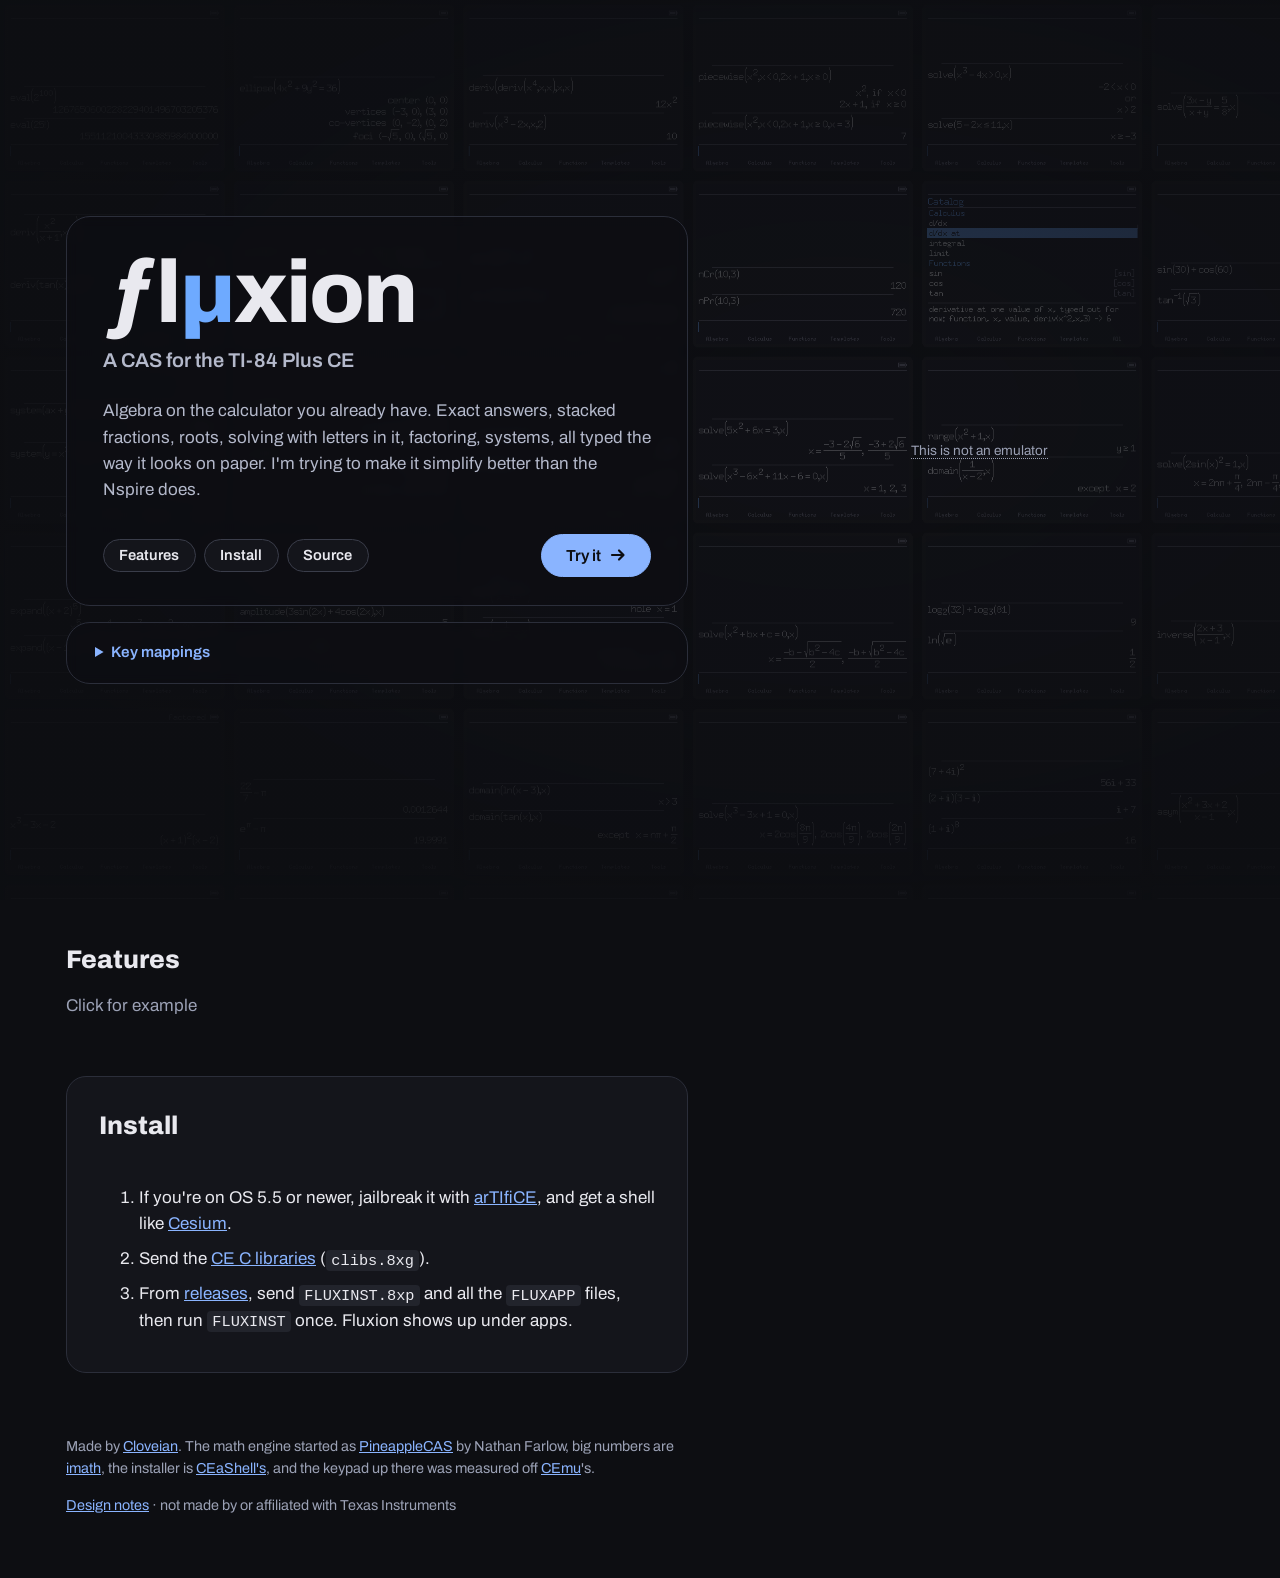
==== web/index.html @ c7abb69d "the showcase page, calc and all" ====
<!doctype html>
<html lang="en">
<head>
    <meta charset="utf-8">
    <meta name="viewport" content="width=device-width, initial-scale=1">
    <title>Fluxion</title>
    <meta name="description" content="A CAS for the TI-84 Plus CE. Exact answers, stacked fractions, solve with letters, right on the calculator you already have.">
    <link rel="icon" type="image/svg+xml" href="icon.svg">
    <!-- what a shared link shows. preview.png is this page at 1200x630, ~14 s in so the demo's
         answered a few, with #keys and the "not an emulator" note hidden -->
    <meta property="og:type" content="website">
    <meta property="og:title" content="Fluxion">
    <meta property="og:description" content="A CAS for the TI-84 Plus CE. Exact answers, stacked fractions, solve with letters, right on the calculator you already have. Try it in your browser.">
    <meta property="og:url" content="https://cloveian.github.io/fluxion/">
    <meta property="og:image" content="https://cloveian.github.io/fluxion/preview.png">
    <meta property="og:image:width" content="1200">
    <meta property="og:image:height" content="630">
    <meta name="twitter:card" content="summary_large_image">
    <link rel="preconnect" href="https://fonts.googleapis.com">
    <link rel="preconnect" href="https://fonts.gstatic.com" crossorigin>
    <link rel="stylesheet" href="https://fonts.googleapis.com/css2?family=Archivo:wght@400;600;800&family=Archivo+Narrow:wght@700&display=swap">
    <link rel="stylesheet" href="style.css">
    <script type="module" src="page.js"></script>
</head>
<body>
    <!-- real screens, tools/wall.py puts them all in wall/wall-1x.png (and the 2x one) -->
    <div class="wall" aria-hidden="true"><div class="wall-inner"></div></div>

    <!-- three blocks so the calc can sit in its own column and stay put while the rest scrolls,
         and still land between the pitch and the rest on a phone -->
    <main class="layout">
        <div class="pitch">
            <div class="panel intro">
                <h1 aria-label="Fluxion"><span aria-hidden="true"><span class="f">ƒ</span>l<span class="mu">µ</span>xion</span></h1>
                <p class="tagline">A CAS for the TI-84 Plus CE</p>
                <p>Algebra on the calculator you already have. Exact answers, stacked fractions, roots, solving with letters in it, factoring, systems, all typed the way it looks on paper. I'm trying to make it simplify better than the Nspire does.</p>
                <div class="buttons">
                    <a class="button quiet" href="#features">Features</a>
                    <a class="button quiet" href="#install">Install</a>
                    <a class="button quiet" href="https://github.com/Cloveian/fluxion">Source</a>
                    <button id="try" class="primary">Try it</button>
                </div>
            </div>
            <!-- the keyboard map is keys_pc.c's. closed until someone opens it -->
            <details id="keys" class="panel keys">
                <summary>Key mappings</summary>
                <div class="key-tables">
                    <div>
                        <h4>Keyboard</h4>
                        <dl>
                            <dt><kbd>Shift</kbd></dt><dd><kbd class="calc alpha">alpha</kbd></dd>
                            <dt><kbd>Alt</kbd></dt><dd><kbd class="calc second">2nd</kbd></dd>
                            <dt><kbd>Ctrl</kbd></dt><dd><kbd class="calc">on</kbd></dd>
                            <dt><kbd>=</kbd></dt><dd><kbd class="calc second">2nd</kbd><span class="sep">+</span><kbd class="calc">math</kbd></dd>
                            <dt><kbd>Backspace</kbd></dt><dd><kbd class="calc">clear</kbd></dd>
                            <dt><kbd>Delete</kbd></dt><dd><kbd class="calc">del</kbd></dd>
                            <dt><kbd>Esc</kbd></dt><dd><kbd class="calc second">2nd</kbd><span class="sep">+</span><kbd class="calc">mode</kbd></dd>
                            <dt><kbd>F1</kbd>-<kbd>F5</kbd></dt><dd><kbd class="calc light">y=</kbd><span class="sep">...</span><kbd class="calc light">graph</kbd></dd>
                            <dt><kbd>Shift</kbd> + <kbd>arrows</kbd></dt><dd><kbd class="calc alpha">alpha</kbd><span class="sep">+</span><kbd class="calc light">←</kbd> <kbd class="calc light">→</kbd></dd>
                            <dt><kbd>Alt</kbd> + <kbd class="any">key</kbd></dt><dd><kbd class="calc second">2nd</kbd><span class="sep">+</span><kbd class="calc any">key</kbd></dd>
                            <dt><kbd>Ctrl</kbd> + <kbd class="any">key</kbd></dt><dd><kbd class="calc">on</kbd><span class="sep">+</span><kbd class="calc any">key</kbd></dd>
                        </dl>
                    </div>
                    <div>
                        <h4>Calculator</h4>
                        <dl>
                            <dt>Fraction</dt><dd><kbd class="calc alpha">alpha</kbd><span class="sep">+</span><kbd class="calc">X,T,θ,n</kbd></dd>
                            <dt>=</dt><dd><kbd class="calc second">2nd</kbd><span class="sep">+</span><kbd class="calc">math</kbd></dd>
                            <dt>&lt; &gt; ≤ ≥</dt><dd><kbd class="calc">math</kbd></dd>
                            <dt>Answer forms</dt><dd><kbd class="calc second">2nd</kbd><span class="sep">+</span><kbd class="calc light">enter</kbd></dd>
                            <dt>Decimal, once</dt><dd><kbd class="calc alpha">alpha</kbd><span class="sep">+</span><kbd class="calc light">enter</kbd></dd>
                            <dt>Reuse an answer</dt><dd><kbd class="calc light">↑</kbd><span class="sep"></span><kbd class="calc light">enter</kbd></dd>
                            <dt>Select</dt><dd><kbd class="calc alpha">alpha</kbd><span class="sep">+</span><kbd class="calc light">←</kbd> <kbd class="calc light">→</kbd></dd>
                            <dt>Cut, copy, paste</dt><dd><kbd class="calc">on</kbd><span class="sep">+</span><kbd class="calc light">1</kbd> <kbd class="calc light">2</kbd> <kbd class="calc light">3</kbd></dd>
                            <dt>Undo</dt><dd><kbd class="calc">on</kbd><span class="sep">+</span><kbd class="calc">sto→</kbd></dd>
                            <dt>Clear the screen</dt><dd><kbd class="calc">on</kbd><span class="sep">+</span><kbd class="calc">clear</kbd></dd>
                            <dt>Stop a slow one</dt><dd><kbd class="calc">on</kbd><span class="sep">+</span><kbd class="calc">mode</kbd></dd>
                        </dl>
                    </div>
                </div>
            </details>
        </div>

        <div class="device">
            <div id="calc"></div>
            <p class="note"><span class="tip" tabindex="0" data-tip="It's Fluxion's own C code, the same code that runs on the calculator, compiled for your browser. There's no TI OS or ROM anywhere. On the real calculator it's slower, but still very useable.">This is not an emulator</span></p>
        </div>

        <div class="rest">
            <section id="features" class="features">
                <h2>Features</h2>
                <p class="hint">Click for example</p>
                <!-- filled from docs/features.md and feature-demos.txt by page.js -->
                <div id="cards" class="cards"></div>
                <p id="not-yet" class="not-yet"></p>
            </section>

            <section id="install" class="install">
                <h2>Install</h2>
                <dl id="facts" class="facts"></dl>
                <ol>
                    <li>If you're on OS 5.5 or newer, jailbreak it with <a href="https://yvantt.github.io/arTIfiCE/">arTIfiCE</a>, and get a shell like <a href="https://github.com/mateoconlechuga/cesium">Cesium</a>.</li>
                    <li>Send the <a href="https://github.com/CE-Programming/libraries/releases">CE C libraries</a> (<code>clibs.8xg</code>).</li>
                    <li>From <a href="https://github.com/Cloveian/fluxion/releases">releases</a>, send <code>FLUXINST.8xp</code> and all the <code>FLUXAPP</code> files, then run <code>FLUXINST</code> once. Fluxion shows up under apps.</li>
                </ol>
            </section>

            <footer>
                <p>Made by <a href="https://github.com/Cloveian">Cloveian</a>. The math engine started as <a href="https://github.com/nathanfarlow/PineappleCAS">PineappleCAS</a> by Nathan Farlow, big numbers are <a href="https://github.com/creachadair/imath">imath</a>, the installer is <a href="https://github.com/RoccoLoxPrograms/CEaShell-Installer">CEaShell's</a>, and the keypad up there was measured off <a href="https://github.com/CE-Programming/CEmu">CEmu</a>'s.</p>
                <p><a href="docs/">Design notes</a> · not made by or affiliated with Texas Instruments</p>
            </footer>
        </div>
    </main>
</body>
</html>
---- web/style.css ----
:root {
    --bg: #0d0e12;
    --panel: rgb(22 23 29 / .88);
    --line: #2b2e3a;
    --ink: #e9e9ef;
    --muted: #9ba1b5;
    --accent: #8ab4ff; /* same as a lit key */
}

* { box-sizing: border-box; }
html { scroll-behavior: smooth; }
body {
    margin: 0;
    background: var(--bg);
    color: var(--ink);
    font: 400 17px/1.55 Archivo, system-ui, sans-serif;
}
a { color: var(--accent); }

/* the wall of screens behind everything, one image from tools/wall.py that tiles without a
   seam. 1x or 2x by the screen's density, and shown bigger on bigger screens so a wide
   monitor doesn't see the same screens over and over. sliding up by exactly one image
   height lands back where it started */
.wall { position: fixed; inset: 0; overflow: hidden; z-index: -1; }
.wall::after {
    content: "";
    position: absolute;
    inset: 0;
    background: radial-gradient(ellipse at 65% 45%, rgb(13 14 18 / .5), rgb(13 14 18 / .93) 75%);
}
.wall-inner {
    --w: 1835px;
    --h: 1408px;
    height: calc(100% + var(--h));
    background: url(wall/wall-1x.png) 0 0 / var(--w) var(--h);
    background-image: image-set(url(wall/wall-1x.png) 1x, url(wall/wall-2x.png) 2x);
    opacity: .6;
    animation: drift 225s linear infinite;
}
@keyframes drift { to { transform: translateY(calc(-1 * var(--h))); } }
@media (min-width: 1800px) { .wall-inner { --w: 2293px; --h: 1760px; } }
@media (min-width: 2400px) { .wall-inner { --w: 2752px; --h: 2112px; } }
@media (prefers-reduced-motion: reduce) { .wall-inner { animation: none; } }

main { max-width: 1180px; margin: 0 auto; padding: 0 16px; }

/* the calc gets its own column for the whole page and stays put, so clicking a feature way
   down still shows it. the pitch is a full screen on its own like the old top was */
.layout {
    display: grid;
    grid-template-columns: 1fr minmax(300px, 470px);
    grid-template-areas: "pitch device" "rest device";
    column-gap: 56px;
}
.pitch { grid-area: pitch; min-height: 100vh; display: flex; flex-direction: column; justify-content: center; }
.device {
    grid-area: device;
    position: sticky;
    top: 0;
    height: 100vh;
    display: flex;
    flex-direction: column;
    justify-content: center;
}
.rest { grid-area: rest; }
h1 { margin: 0; font-size: clamp(3rem, 7vw, 5.5rem); font-weight: 800; line-height: 1; letter-spacing: -.02em; }
h2 { font-weight: 800; }
/* the title's the icon's ƒµ worked into the name. still "Fluxion" for screen readers and search */
h1 .mu { color: #6eaaff; }
.tagline { margin: .5rem 0 1.4rem; color: var(--accent); font-size: 1.25rem; font-weight: 600; }
/* a panel behind the pitch, the wall right behind it made the paragraph hard work to read */
.panel {
    padding: 32px 36px 24px;
    border: 1px solid var(--line);
    border-radius: 24px;
    background: rgb(13 14 18 / .78);
    backdrop-filter: blur(6px);
}
.intro > p { max-width: 34em; color: #b4b9cb; }

/* the three links on the left, try it on its own on the right pointing at the calc */
.buttons { display: flex; flex-wrap: wrap; align-items: center; gap: 8px; margin: 30px 0 4px; }
.button.quiet { padding: .5em 1.05em; font-size: .92rem; }
/* by the panel's width, not the window's: in between sizes the row didn't fit and try it
   wrapped onto its own line pushed right. too narrow for one row -> try it full width under them */
.intro { container-type: inline-size; }
@container (max-width: 470px) {
    #try { width: 100%; justify-content: center; margin: 4px 0 0; }
    .button.quiet { flex: 1; padding: .5em .4em; text-align: center; white-space: nowrap; }
}
button, .button {
    padding: .7em 1.4em;
    border: 1px solid #3a3d4a;
    border-radius: 999px;
    background: var(--panel);
    color: var(--ink);
    font: 600 1rem Archivo, sans-serif;
    text-decoration: none;
    cursor: pointer;
}
button:hover, .button:hover { border-color: var(--accent); }
.primary { background: var(--accent); border-color: var(--accent); color: var(--bg); }
.primary:hover { filter: brightness(1.1); }
/* page.js TIPS, only shows when there's text in it */
#try { position: relative; display: inline-flex; align-items: center; gap: .55em; margin-left: auto; padding: .75em 1.5em; }
/* the arrow (play triangle once it's theirs), a mask so it takes the text colour */
#try::after {
    content: "";
    width: 1em;
    height: 1em;
    background: currentColor;
    -webkit-mask: var(--icon) center / contain no-repeat;
    mask: var(--icon) center / contain no-repeat;
    transition: transform .15s;
    --icon: url("data:image/svg+xml,%3Csvg xmlns='http://www.w3.org/2000/svg' viewBox='0 0 16 16'%3E%3Cpath d='M2 8h11M9 3.5 13.5 8 9 12.5' fill='none' stroke='black' stroke-width='2.2' stroke-linecap='round' stroke-linejoin='round'/%3E%3C/svg%3E");
}
#try:hover::after { transform: translateX(3px); }
#try.mine::after {
    --icon: url("data:image/svg+xml,%3Csvg xmlns='http://www.w3.org/2000/svg' viewBox='0 0 16 16'%3E%3Cpath d='M4.5 2.8v10.4L13 8z' fill='black' stroke='black' stroke-width='1.5' stroke-linejoin='round'/%3E%3C/svg%3E");
}
#try.mine:hover::after { transform: none; }
#try[data-tip]:not([data-tip=""])::before {
    content: attr(data-tip);
    position: absolute;
    top: calc(100% + 8px);
    right: 0;
    width: max-content;
    max-width: min(260px, 80vw);
    padding: 6px 10px;
    border: 1px solid var(--line);
    border-radius: 8px;
    background: #1b1d25;
    color: var(--ink);
    font: 400 .85rem/1.4 Archivo, sans-serif;
    text-align: left;
    pointer-events: none;
    opacity: 0;
    transition: opacity .15s;
    z-index: 2;
}
#try:hover::before, #try:focus-visible::before { opacity: 1; }

/* the key help, its own panel under the intro. a <details> so it stays shut till it's opened */
.keys { margin-top: 16px; padding: 18px 28px; color: var(--muted); font-size: .95rem; }
.keys summary { color: var(--accent); font-weight: 600; cursor: pointer; }
.keys[open] { padding-bottom: 12px; }
/* keyboard -> calc keys next to what you want -> calc keys, stacked when the panel's narrow */
.keys { container-type: inline-size; }
/* each table in its own bubble, side by side when they fit, stacked when they don't */
.key-tables { display: grid; grid-template-columns: max-content; justify-content: center; gap: 12px; margin-top: 12px; } /* stacked: as wide as the wider one, centred */
@container (min-width: 540px) { .key-tables { grid-template-columns: auto 1fr; justify-content: stretch; } }
/* a size down in here so the two bubbles fit next to each other in the pitch column */
.key-tables { font-size: .88rem; }
.key-tables kbd { height: 1.45rem; min-width: 1.45rem; padding: 0 5px; }
.key-tables > div { padding: 2px 12px 6px; border: 1px solid var(--line); border-radius: 16px; background: rgb(255 255 255 / .03); }
.keys h4 { margin: 14px 0 0; color: var(--ink); font-size: .9rem; font-weight: 600; }
/* fixed row height so the two tables' rows line up across the panel */
.keys dl { display: grid; grid-template-columns: max-content 1fr; grid-auto-rows: 2.1rem; column-gap: 10px; margin: 6px 0 4px; }
.keys dt, .keys dd { display: flex; align-items: center; gap: 4px; margin: 0; }
.keys dd { margin: 0; color: var(--ink); }
/* the first key in every row the same width (alpha's), so the +'s and the second keys stack
   in straight columns instead of wandering with how long "on" or "alpha" is */
.keys dd > kbd:first-child { min-width: 2.6rem; }
.keys .sep { width: .6rem; text-align: center; }
/* computer keys get chunky keycaps */
kbd {
    display: inline-flex;
    align-items: center;
    justify-content: center;
    box-sizing: border-box;
    height: 1.6rem; /* same outside height for both kinds so a row of them sits level */
    min-width: 1.6rem;
    padding: 0 7px;
    vertical-align: middle;
    border: 1px solid #505565;
    border-bottom-width: 3px;
    border-radius: 6px;
    background: #2a2c35;
    color: var(--ink);
    font: 600 .82em Archivo, sans-serif;
}
/* the calculator's keys, same look as the keypad (calc.js), narrow and flat with the grey edge */
kbd.calc {
    padding: 0 8px;
    border: 1px solid #808080;
    border-radius: 4px;
    background: #1d1d1d;
    color: #eeeeee;
    font: 700 .85em "Archivo Narrow", "Arial Narrow", sans-serif;
}
kbd.calc.light { background: #eeeeee; color: #191919; }
/* a bit darker than the keypad's so the white text reads at this size, plus a little shadow */
kbd.calc.second { background: #6fa3d8; text-shadow: 0 1px 1px rgb(0 0 0 / .45); }
/* "any key", a placeholder rather than a real one */
kbd.any, kbd.calc.any { border-style: dashed; border-bottom-width: 1px; background: transparent; color: var(--muted); font-style: italic; font-weight: 400; }
kbd.calc.alpha { background: #84a816; text-shadow: 0 1px 1px rgb(0 0 0 / .45); }

/* the whole calc fits on screen, it's 162 x 367 and the note wants a bit under it */
#calc {
    width: min(100%, calc((100vh - 90px) * 162 / 367));
    margin: 0 auto;
    filter: drop-shadow(0 30px 60px rgb(0 0 0 / .6));
}
#calc svg { display: block; width: 100%; height: auto; }
.note { margin-top: 14px; color: var(--muted); font-size: .85rem; text-align: center; }
/* the explanation's in a tooltip so the line under the calc stays one short sentence */
.tip { position: relative; border-bottom: 1px dotted var(--muted); cursor: help; outline: none; }
.tip:hover, .tip:focus { color: var(--ink); border-color: var(--accent); }
.tip::after {
    content: attr(data-tip);
    position: absolute;
    bottom: calc(100% + 8px);
    left: 50%;
    width: min(300px, 80vw);
    transform: translateX(-50%);
    padding: 8px 12px;
    border: 1px solid var(--line);
    border-radius: 10px;
    background: #1b1d25;
    color: var(--ink);
    font-size: .85rem;
    line-height: 1.45;
    text-align: left;
    pointer-events: none;
    opacity: 0;
    transition: opacity .15s;
    z-index: 2;
}
.tip:hover::after, .tip:focus::after { opacity: 1; }

.install { margin: 40px 0; padding: 8px 32px 20px; border: 1px solid var(--line); border-radius: 20px; background: var(--panel); }
.install li { margin: .5em 0; }
code { padding: .1em .35em; border-radius: 4px; background: #22242c; font-size: .9em; }

footer { padding: 8px 0 48px; color: var(--muted); font-size: .9rem; }

/* the feature cards, in two columns that each stack on their own (features.js deals them out
   so the top still reads in the doc's order) */
.features { margin: 40px 0; }
.hint { position: relative; margin-top: -8px; color: var(--muted); }
.gotcha {
    position: absolute;
    left: 0;
    bottom: calc(100% + 6px);
    padding: 6px 11px;
    border: 1px solid var(--line);
    border-radius: 8px;
    background: #1b1d25;
    color: var(--ink);
    font-size: .9rem;
    white-space: nowrap;
    pointer-events: none;
    opacity: 0;
    transition: opacity .15s;
}
.gotcha.shown { opacity: 1; }
.cards { display: flex; gap: 16px; align-items: flex-start; }
.column { flex: 1; min-width: 0; display: flex; flex-direction: column; gap: 16px; }
.card {
    margin: 0;
    padding: 14px 18px 10px;
    border: 1px solid var(--line);
    border-radius: 16px;
    background: var(--panel);
}
.card h3 { margin: 0 0 6px; color: var(--accent); font-size: 1rem; font-weight: 600; }
.card ul { margin: 0; padding: 0; list-style: none; }
.card li { display: flex; gap: 8px; align-items: center; margin: 0 -8px; padding: 3px 8px; border-radius: 8px; }
.card li::before { content: "\2713"; color: var(--accent); font-weight: 800; }
/* line-height 1 or the ? sits off centre, the body's 1.55 is taller than the circle */
.why {
    position: relative;
    display: inline-flex;
    align-items: center;
    justify-content: center;
    flex: none;
    width: 1.3em;
    height: 1.3em;
    margin-left: 3px;
    line-height: 1;
    vertical-align: super;
    border: 1px solid var(--muted);
    border-radius: 50%;
    color: var(--muted);
    font-size: .52em;
    font-weight: 600;
    cursor: help;
}
.why:hover, .why:focus { border-color: var(--accent); color: var(--accent); outline: none; }
/* tooltip comes from data-tip so the text lives in feature-demos.txt */
.why::after {
    content: attr(data-tip);
    position: absolute;
    bottom: calc(100% + 6px);
    left: 50%;
    transform: translateX(-50%);
    padding: 4px 9px;
    border: 1px solid var(--line);
    border-radius: 8px;
    background: #1b1d25;
    color: var(--ink);
    font-size: .95rem;
    font-weight: 400;
    width: max-content;
    max-width: 240px;
    line-height: 1.4;
    text-align: left;
    pointer-events: none;
    opacity: 0;
    transition: opacity .15s;
    z-index: 2;
}
.why:hover::after, .why:focus::after { opacity: 1; }
.card li.demo { cursor: pointer; }
.card li.demo::after { content: "\25B6"; margin-left: auto; color: var(--accent); font-size: .7em; opacity: 0; }
.card li.demo:hover, .card li.demo:focus-visible { background: rgb(138 180 255 / .12); outline: none; }
.card li.demo:hover::after, .card li.playing::after { opacity: 1; }
.card li.playing { background: rgb(138 180 255 / .22); }
.not-yet { color: var(--muted); }

.facts { display: grid; grid-template-columns: max-content 1fr; gap: 4px 16px; margin: 8px 0 18px; }
.facts dt { color: var(--muted); }
.facts dd { margin: 0; }

/* phones and narrow windows: one column, calc under the pitch */
@media (max-width: 860px) {
    .layout { grid-template-columns: 1fr; grid-template-areas: "pitch" "device" "rest"; }
    .pitch { min-height: 0; padding: 40px 0 16px; }
    .device { position: static; height: auto; width: 100%; max-width: 440px; margin: 0 auto; }
    .wall-inner { --w: 1376px; --h: 1056px; }
    .install { padding: 4px 18px 14px; }
}
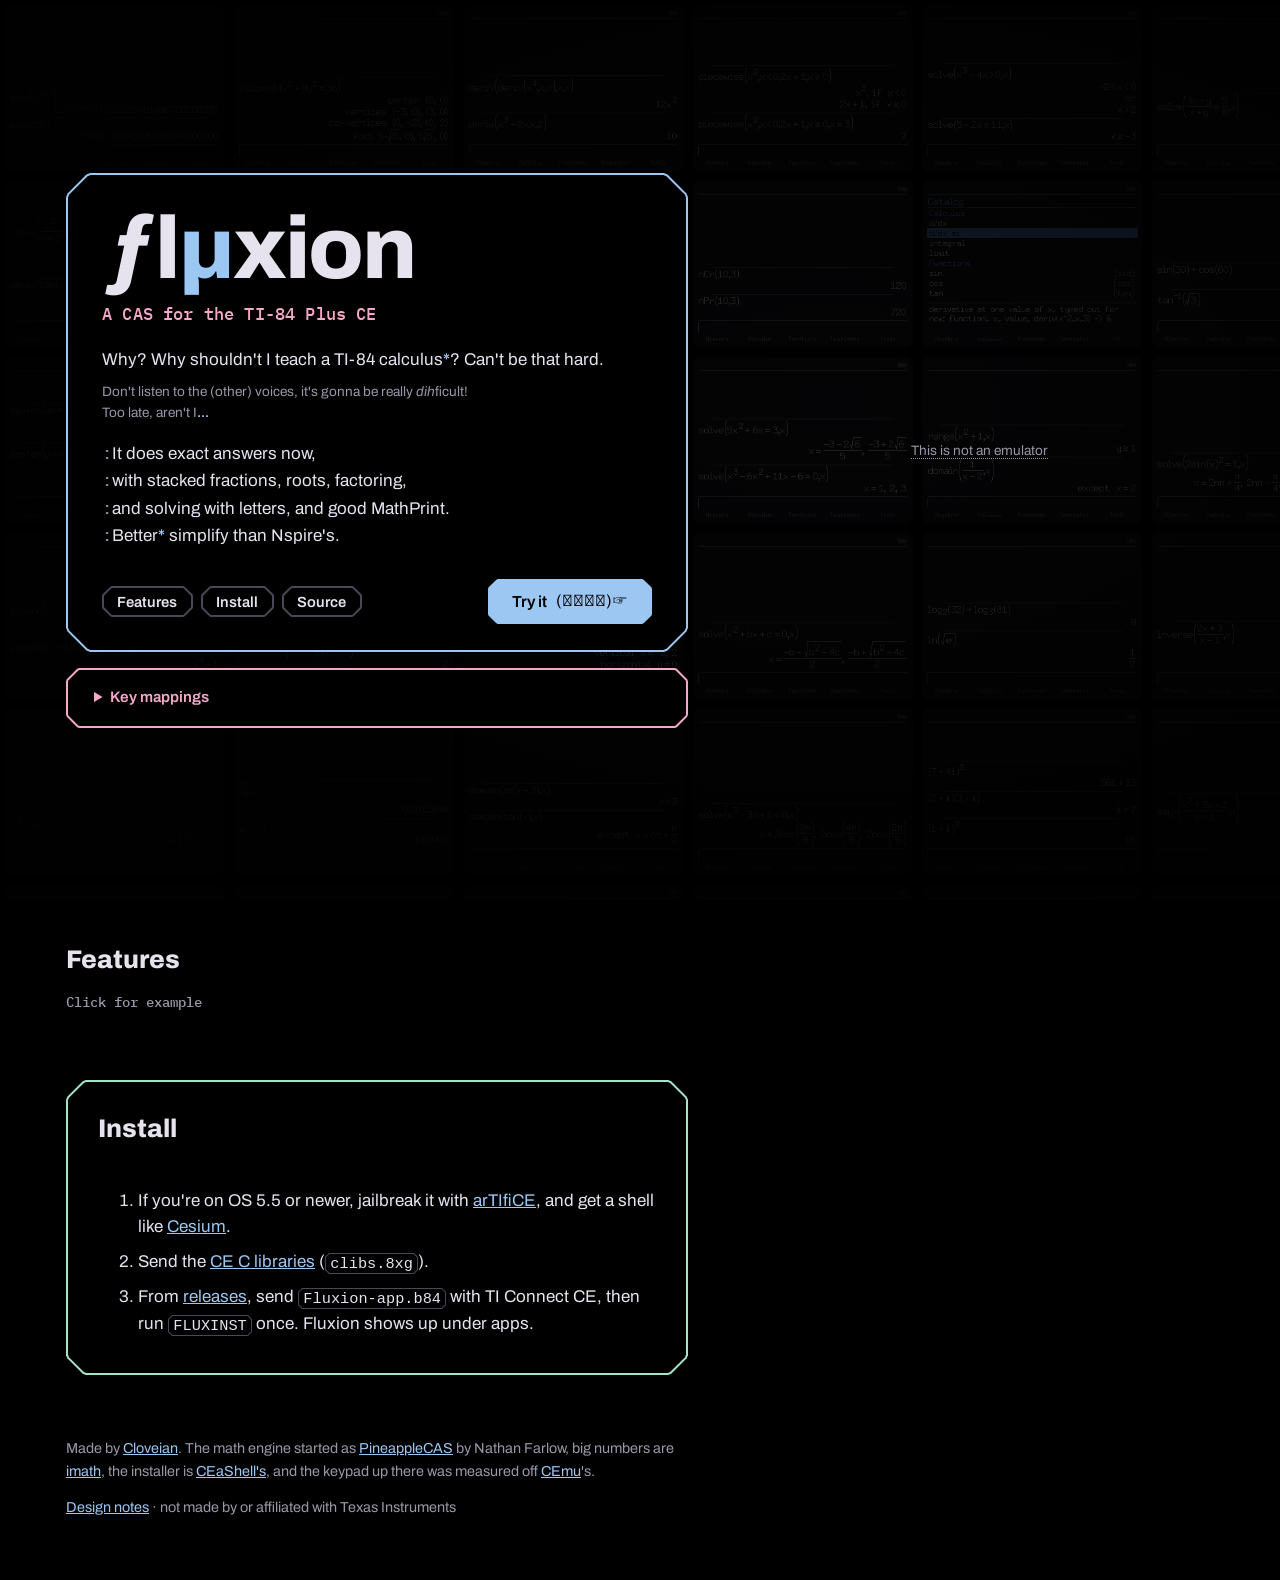
==== commit 22b52b94: "the web can be squishy sometimes" ====
--- a/web/index.html
+++ b/web/index.html
@@ -4,13 +4,13 @@
     <meta charset="utf-8">
     <meta name="viewport" content="width=device-width, initial-scale=1">
     <title>Fluxion</title>
-    <meta name="description" content="A CAS for the TI-84 Plus CE. Exact answers, stacked fractions, solve with letters, right on the calculator you already have.">
+    <meta name="description" content="A CAS for the TI-84 Plus CE. Why shouldn't I teach a TI-84 calculus? Can't be that hard.">
     <link rel="icon" type="image/svg+xml" href="icon.svg">
     <!-- what a shared link shows. preview.png is this page at 1200x630, ~14 s in so the demo's
          answered a few, with #keys and the "not an emulator" note hidden -->
     <meta property="og:type" content="website">
     <meta property="og:title" content="Fluxion">
-    <meta property="og:description" content="A CAS for the TI-84 Plus CE. Exact answers, stacked fractions, solve with letters, right on the calculator you already have. Try it in your browser.">
+    <meta property="og:description" content="A CAS for the TI-84 Plus CE. Why shouldn't I teach a TI-84 calculus? Can't be that hard. Try it in your browser.">
     <meta property="og:url" content="https://cloveian.github.io/fluxion/">
     <meta property="og:image" content="https://cloveian.github.io/fluxion/preview.png">
     <meta property="og:image:width" content="1200">
@@ -18,8 +18,11 @@
     <meta name="twitter:card" content="summary_large_image">
     <link rel="preconnect" href="https://fonts.googleapis.com">
     <link rel="preconnect" href="https://fonts.gstatic.com" crossorigin>
-    <link rel="stylesheet" href="https://fonts.googleapis.com/css2?family=Archivo:wght@400;600;800&family=Archivo+Narrow:wght@700&display=swap">
+    <link rel="stylesheet" href="https://fonts.googleapis.com/css2?family=Archivo:wght@400;600;800&family=Archivo+Narrow:wght@700&family=IBM+Plex+Mono:wght@500&display=swap">
+    <!-- just the characters in the sulky face after quitting, so it looks the same everywhere -->
+    <link rel="stylesheet" href="https://fonts.googleapis.com/css2?family=Noto+Sans&family=Noto+Sans+Mandaic&text=(%20%E2%80%A2%E1%B7%84%E0%A1%87%E1%B7%85)&display=swap">
     <link rel="stylesheet" href="style.css">
+    <link rel="stylesheet" href="frames.css">
     <script type="module" src="page.js"></script>
 </head>
 <body>
@@ -33,7 +36,15 @@
             <div class="panel intro">
                 <h1 aria-label="Fluxion"><span aria-hidden="true"><span class="f">ƒ</span>l<span class="mu">µ</span>xion</span></h1>
                 <p class="tagline">A CAS for the TI-84 Plus CE</p>
-                <p>Algebra on the calculator you already have. Exact answers, stacked fractions, roots, solving with letters in it, factoring, systems, all typed the way it looks on paper. I'm trying to make it simplify better than the Nspire does.</p>
+                <p>Why? Why shouldn't I teach a TI-84 calculus<span class="tip star" tabindex="0" data-tip="Mostly algebra so far. Derivatives work, integrals and limits aren't done yet.">*</span>? Can't be that hard.</p>
+                <p class="aside">Don't listen to the (other) voices, it's gonna be really <em>dih</em>ficult!<br>Too late, aren't&nbsp;I<span class="tip star" tabindex="0" data-tip="(Other voices): bwahahaha, we have won >:3">...</span></p>
+                <!-- a line each, : in front like a TI-BASIC program -->
+                <p class="lines">
+                    <span>It does exact answers now,</span>
+                    <span>with stacked fractions, roots, factoring,</span>
+                    <span>and solving with letters, and good MathPrint.</span>
+                    <span>Better<span class="tip star" tabindex="0" data-tip="Working on it. There's a scoreboard against the Nspire in the docs.">*</span> simplify than Nspire's.</span>
+                </p>
                 <div class="buttons">
                     <a class="button quiet" href="#features">Features</a>
                     <a class="button quiet" href="#install">Install</a>
@@ -83,7 +94,7 @@
 
         <div class="device">
             <div id="calc"></div>
-            <p class="note"><span class="tip" tabindex="0" data-tip="It's Fluxion's own C code, the same code that runs on the calculator, compiled for your browser. There's no TI OS or ROM anywhere. On the real calculator it's slower, but still very useable.">This is not an emulator</span></p>
+            <p class="note"><span class="tip" tabindex="0" data-tip="It's Fluxion's own C code, the same code that runs on the calculator, compiled for your browser. There's no TI OS or ROM anywhere. On the real calculator it's slower, but still very usable.">This is not an emulator</span></p>
         </div>
 
         <div class="rest">
@@ -91,8 +102,9 @@
                 <h2>Features</h2>
                 <p class="hint">Click for example</p>
                 <!-- filled from docs/features.md and feature-demos.txt by page.js -->
+                <div id="folders" class="folders"></div>
                 <div id="cards" class="cards"></div>
-                <p id="not-yet" class="not-yet"></p>
+                <div id="not-yet" class="err" hidden></div>
             </section>
 
             <section id="install" class="install">
@@ -100,8 +112,8 @@
                 <dl id="facts" class="facts"></dl>
                 <ol>
                     <li>If you're on OS 5.5 or newer, jailbreak it with <a href="https://yvantt.github.io/arTIfiCE/">arTIfiCE</a>, and get a shell like <a href="https://github.com/mateoconlechuga/cesium">Cesium</a>.</li>
-                    <li>Send the <a href="https://github.com/CE-Programming/libraries/releases">CE C libraries</a> (<code>clibs.8xg</code>).</li>
-                    <li>From <a href="https://github.com/Cloveian/fluxion/releases">releases</a>, send <code>FLUXINST.8xp</code> and all the <code>FLUXAPP</code> files, then run <code>FLUXINST</code> once. Fluxion shows up under apps.</li>
+                    <li>Send the <a href="https://github.com/CE-Programming/libraries/releases">CE C libraries</a> <span class="nowrap">(<code>clibs.8xg</code>).</span></li>
+                    <li>From <a href="https://github.com/Cloveian/fluxion/releases">releases</a>, send <code>Fluxion-app.b84</code> with TI Connect CE, then run <code>FLUXINST</code> once. Fluxion shows up under apps.</li>
                 </ol>
             </section>
 
--- a/web/style.css
+++ b/web/style.css
@@ -1,11 +1,30 @@
 :root {
-    --bg: #0d0e12;
-    --panel: rgb(22 23 29 / .88);
-    --line: #2b2e3a;
-    --ink: #e9e9ef;
-    --muted: #9ba1b5;
-    --accent: #8ab4ff; /* same as a lit key */
-}
+    --bg: #000000;
+    --ink: #e6e2ee; /* off-white so it doesn't glow on OLED */
+    --muted: #9a96a8;
+    --line: #4a4757;
+    --blue: #9cc7f2; /* the 2nd key, softened. links and try it */
+    --green: #c6e38f; /* the alpha key, softened */
+    --pink: #f5a9c9; /* the main accent, the µ */
+    --butter: #f3d98b; /* highlights, "Not yet:" */
+    --mint: #a3e4cb;
+    --lilac: #c9b8f2; /* sparingly */
+    /* the feature cards' own set. the ones above are all the same lightness and about as
+       washed out, so side by side butter and green read as one colour. these push a bit
+       harder and sit evenly round the wheel (oklch, 60 degrees apart) */
+    --tint-pink: #ffafce;
+    --tint-peach: #febe92;
+    --tint-butter: #f3e387;
+    --tint-mint: #93f3c1;
+    --tint-blue: #8ed5fe;
+    --tint-lilac: #c9acff;
+    --keypad-lit: var(--lilac); /* a pressed key. was pink, lost it on the pink calc. blue vanished on 2nd */
+    --mono: "IBM Plex Mono", ui-monospace, monospace; /* small labels, the techy bit */
+}
+
+/* cut corners everywhere instead of round ones. the outlines and fills are border-images out
+   of frames.css (tools/frames.py makes it), since border-image lands on whole pixels and
+   clip-path doesnt. tried gradients, then clip-path layers, both smeared on some side */
 
 * { box-sizing: border-box; }
 html { scroll-behavior: smooth; }
@@ -15,7 +34,12 @@
     color: var(--ink);
     font: 400 17px/1.55 Archivo, system-ui, sans-serif;
 }
-a { color: var(--accent); }
+a { color: var(--blue); }
+::selection { background: var(--pink); color: #000; }
+/* keyboard focus, square and dashed to go with the cut corners (the browser's ring is round) */
+:focus-visible { outline: 2px dashed var(--pink); outline-offset: 3px; }
+.button.quiet:focus-visible { outline: none; }
+html { scrollbar-color: #3c3948 var(--bg); } /* the default light one was the brightest thing on the page */
 
 /* the wall of screens behind everything, one image from tools/wall.py that tiles without a
    seam. 1x or 2x by the screen's density, and shown bigger on bigger screens so a wide
@@ -26,7 +50,7 @@
     content: "";
     position: absolute;
     inset: 0;
-    background: radial-gradient(ellipse at 65% 45%, rgb(13 14 18 / .5), rgb(13 14 18 / .93) 75%);
+    background: radial-gradient(ellipse at 65% 45%, rgb(0 0 0 / .7), rgb(0 0 0 / .96) 75%);
 }
 .wall-inner {
     --w: 1835px;
@@ -66,17 +90,15 @@
 h1 { margin: 0; font-size: clamp(3rem, 7vw, 5.5rem); font-weight: 800; line-height: 1; letter-spacing: -.02em; }
 h2 { font-weight: 800; }
 /* the title's the icon's ƒµ worked into the name. still "Fluxion" for screen readers and search */
-h1 .mu { color: #6eaaff; }
-.tagline { margin: .5rem 0 1.4rem; color: var(--accent); font-size: 1.25rem; font-weight: 600; }
+h1 .mu { color: var(--blue); }
+.tagline { margin: .6rem 0 1.4rem; color: var(--pink); font: 500 1.05rem var(--mono); letter-spacing: .01em; }
 /* a panel behind the pitch, the wall right behind it made the paragraph hard work to read */
-.panel {
-    padding: 32px 36px 24px;
-    border: 1px solid var(--line);
-    border-radius: 24px;
-    background: rgb(13 14 18 / .78);
-    backdrop-filter: blur(6px);
-}
-.intro > p { max-width: 34em; color: #b4b9cb; }
+.panel { padding: 32px 36px 24px; }
+.intro > p:not(.tagline) { max-width: 34em; color: var(--ink); } /* :not or it beat .tagline's pink */
+/* the other voices, muttering under the first line */
+.lines > span { display: block; padding-left: .6em; text-indent: -.6em; } /* wraps tuck in under the text, not the : */
+.lines > span::before { content: ":"; display: inline-block; width: .6em; text-indent: 0; color: var(--muted); font-family: var(--mono); }
+.intro > p.aside { max-width: none; margin-top: -.7em; color: var(--muted); font-size: .85rem; } /* 34em of the smaller text was too narrow */
 
 /* the three links on the left, try it on its own on the right pointing at the calc */
 .buttons { display: flex; flex-wrap: wrap; align-items: center; gap: 8px; margin: 30px 0 4px; }
@@ -89,33 +111,34 @@
     .button.quiet { flex: 1; padding: .5em .4em; text-align: center; white-space: nowrap; }
 }
 button, .button {
+    border: 0; /* the browser's own button border, the cut shapes draw their own */
+    background: none;
     padding: .7em 1.4em;
-    border: 1px solid #3a3d4a;
-    border-radius: 999px;
-    background: var(--panel);
     color: var(--ink);
     font: 600 1rem Archivo, sans-serif;
     text-decoration: none;
     cursor: pointer;
 }
-button:hover, .button:hover { border-color: var(--accent); }
-.primary { background: var(--accent); border-color: var(--accent); color: var(--bg); }
+.primary { color: var(--bg); }
 .primary:hover { filter: brightness(1.1); }
 /* page.js TIPS, only shows when there's text in it */
 #try { position: relative; display: inline-flex; align-items: center; gap: .55em; margin-left: auto; padding: .75em 1.5em; }
-/* the arrow (play triangle once it's theirs), a mask so it takes the text colour */
+/* pointing at the calc (☞ﾟヮﾟ)☞ was an svg arrow, too clean. once it's theirs it's a
+   play triangle, a mask so it takes the text colour */
 #try::after {
+    content: "(☞ﾟヮﾟ)☞";
+    font-weight: 400;
+    white-space: nowrap;
+    transition: transform .15s;
+}
+#try:hover::after { transform: translateX(3px); }
+#try.mine::after {
     content: "";
     width: 1em;
     height: 1em;
     background: currentColor;
     -webkit-mask: var(--icon) center / contain no-repeat;
     mask: var(--icon) center / contain no-repeat;
-    transition: transform .15s;
-    --icon: url("data:image/svg+xml,%3Csvg xmlns='http://www.w3.org/2000/svg' viewBox='0 0 16 16'%3E%3Cpath d='M2 8h11M9 3.5 13.5 8 9 12.5' fill='none' stroke='black' stroke-width='2.2' stroke-linecap='round' stroke-linejoin='round'/%3E%3C/svg%3E");
-}
-#try:hover::after { transform: translateX(3px); }
-#try.mine::after {
     --icon: url("data:image/svg+xml,%3Csvg xmlns='http://www.w3.org/2000/svg' viewBox='0 0 16 16'%3E%3Cpath d='M4.5 2.8v10.4L13 8z' fill='black' stroke='black' stroke-width='1.5' stroke-linejoin='round'/%3E%3C/svg%3E");
 }
 #try.mine:hover::after { transform: none; }
@@ -127,9 +150,6 @@
     width: max-content;
     max-width: min(260px, 80vw);
     padding: 6px 10px;
-    border: 1px solid var(--line);
-    border-radius: 8px;
-    background: #1b1d25;
     color: var(--ink);
     font: 400 .85rem/1.4 Archivo, sans-serif;
     text-align: left;
@@ -142,7 +162,7 @@
 
 /* the key help, its own panel under the intro. a <details> so it stays shut till it's opened */
 .keys { margin-top: 16px; padding: 18px 28px; color: var(--muted); font-size: .95rem; }
-.keys summary { color: var(--accent); font-weight: 600; cursor: pointer; }
+.keys summary { color: var(--pink); font-weight: 600; cursor: pointer; } /* its panel's colour */
 .keys[open] { padding-bottom: 12px; }
 /* keyboard -> calc keys next to what you want -> calc keys, stacked when the panel's narrow */
 .keys { container-type: inline-size; }
@@ -152,8 +172,8 @@
 /* a size down in here so the two bubbles fit next to each other in the pitch column */
 .key-tables { font-size: .88rem; }
 .key-tables kbd { height: 1.45rem; min-width: 1.45rem; padding: 0 5px; }
-.key-tables > div { padding: 2px 12px 6px; border: 1px solid var(--line); border-radius: 16px; background: rgb(255 255 255 / .03); }
-.keys h4 { margin: 14px 0 0; color: var(--ink); font-size: .9rem; font-weight: 600; }
+.key-tables > div { padding: 2px 12px 6px; }
+.keys h4 { margin: 14px 0 0; color: var(--ink); font: 500 .75rem var(--mono); letter-spacing: .08em; text-transform: uppercase; }
 /* fixed row height so the two tables' rows line up across the panel */
 .keys dl { display: grid; grid-template-columns: max-content 1fr; grid-auto-rows: 2.1rem; column-gap: 10px; margin: 6px 0 4px; }
 .keys dt, .keys dd { display: flex; align-items: center; gap: 4px; margin: 0; }
@@ -172,28 +192,24 @@
     min-width: 1.6rem;
     padding: 0 7px;
     vertical-align: middle;
-    border: 1px solid #505565;
-    border-bottom-width: 3px;
-    border-radius: 6px;
-    background: #2a2c35;
+    padding-bottom: 2px;
     color: var(--ink);
     font: 600 .82em Archivo, sans-serif;
 }
 /* the calculator's keys, same look as the keypad (calc.js), narrow and flat with the grey edge */
 kbd.calc {
     padding: 0 8px;
-    border: 1px solid #808080;
-    border-radius: 4px;
-    background: #1d1d1d;
+    padding-bottom: 0;
     color: #eeeeee;
     font: 700 .85em "Archivo Narrow", "Arial Narrow", sans-serif;
 }
-kbd.calc.light { background: #eeeeee; color: #191919; }
-/* a bit darker than the keypad's so the white text reads at this size, plus a little shadow */
-kbd.calc.second { background: #6fa3d8; text-shadow: 0 1px 1px rgb(0 0 0 / .45); }
+kbd.calc.light { color: #141319; }
+/* the page's softened 2nd and alpha, dark text on them, white didn't read on the pastels */
+kbd.calc.second { color: #10141a; }
 /* "any key", a placeholder rather than a real one */
-kbd.any, kbd.calc.any { border-style: dashed; border-bottom-width: 1px; background: transparent; color: var(--muted); font-style: italic; font-weight: 400; }
-kbd.calc.alpha { background: #84a816; text-shadow: 0 1px 1px rgb(0 0 0 / .45); }
+kbd.any, kbd.calc.any { border: 1px dashed #5a566a; color: var(--muted); font-style: italic; font-weight: 400; }
+kbd.any { border-image: none; }
+kbd.calc.alpha { color: #12160a; }
 
 /* the whole calc fits on screen, it's 162 x 367 and the note wants a bit under it */
 #calc {
@@ -205,7 +221,12 @@
 .note { margin-top: 14px; color: var(--muted); font-size: .85rem; text-align: center; }
 /* the explanation's in a tooltip so the line under the calc stays one short sentence */
 .tip { position: relative; border-bottom: 1px dotted var(--muted); cursor: help; outline: none; }
-.tip:hover, .tip:focus { color: var(--ink); border-color: var(--accent); }
+/* the calculus* in the intro. a footnote mark, not underlined. its tooltip hangs off the
+   paragraph not the star, centred on the star it went off the left edge on a phone */
+.tip.star { position: static; border: 0; color: var(--blue); font-weight: 600; }
+.tip.star::after { left: 0; bottom: calc(100% + 6px); width: min(300px, 100%); transform: none; font-weight: 400; }
+.intro > p:has(.star) { position: relative; }
+.tip:hover, .tip:focus { color: var(--ink); border-color: var(--blue); }
 .tip::after {
     content: attr(data-tip);
     position: absolute;
@@ -214,9 +235,6 @@
     width: min(300px, 80vw);
     transform: translateX(-50%);
     padding: 8px 12px;
-    border: 1px solid var(--line);
-    border-radius: 10px;
-    background: #1b1d25;
     color: var(--ink);
     font-size: .85rem;
     line-height: 1.45;
@@ -228,24 +246,22 @@
 }
 .tip:hover::after, .tip:focus::after { opacity: 1; }
 
-.install { margin: 40px 0; padding: 8px 32px 20px; border: 1px solid var(--line); border-radius: 20px; background: var(--panel); }
+.install { margin: 40px 0; padding: 8px 32px 20px; }
 .install li { margin: .5em 0; }
-code { padding: .1em .35em; border-radius: 4px; background: #22242c; font-size: .9em; }
+code { padding: .1em .35em; font-size: .9em; white-space: nowrap; } /* a wrapped one split its frame in two on phones */
+.nowrap { white-space: nowrap; } /* keeps (clibs.8xg) together, the ( got left behind on its own */
 
 footer { padding: 8px 0 48px; color: var(--muted); font-size: .9rem; }
 
 /* the feature cards, in two columns that each stack on their own (features.js deals them out
    so the top still reads in the doc's order) */
 .features { margin: 40px 0; }
-.hint { position: relative; margin-top: -8px; color: var(--muted); }
+.hint { position: relative; margin-top: -8px; color: var(--muted); font: 500 .85rem var(--mono); }
 .gotcha {
     position: absolute;
     left: 0;
     bottom: calc(100% + 6px);
     padding: 6px 11px;
-    border: 1px solid var(--line);
-    border-radius: 8px;
-    background: #1b1d25;
     color: var(--ink);
     font-size: .9rem;
     white-space: nowrap;
@@ -254,20 +270,38 @@
     transition: opacity .15s;
 }
 .gotcha.shown { opacity: 1; }
-.cards { display: flex; gap: 16px; align-items: flex-start; }
+.gotcha .kao { color: var(--pink); }
+/* the folders, a soft key bar like under the app's screen. f1-f5 green like on the calc,
+   the open one solid (frames.css) */
+.folders { display: grid; grid-template-columns: repeat(5, 1fr); gap: 8px; margin: 6px 0 16px; container-type: inline-size; }
+.folders button { display: flex; flex-direction: column; align-items: center; gap: 1px; padding: .4em .2em .5em; font-size: .92rem; white-space: nowrap; }
+.folders small { color: var(--green); font: 500 .7rem var(--mono); }
+.folders [aria-pressed="true"] { color: var(--bg); }
+.folders [aria-pressed="true"] small { color: #1e6626; } /* the calc's alpha label green, the pastel one vanishes */
+@container (max-width: 420px) { .folders button { font-size: .78rem; } }
+/* columns the same height, the short one's cards grow to fill so the bottoms line up */
+.cards { display: flex; gap: 16px; }
 .column { flex: 1; min-width: 0; display: flex; flex-direction: column; gap: 16px; }
-.card {
-    margin: 0;
-    padding: 14px 18px 10px;
-    border: 1px solid var(--line);
-    border-radius: 16px;
-    background: var(--panel);
-}
-.card h3 { margin: 0 0 6px; color: var(--accent); font-size: 1rem; font-weight: 600; }
+.column > .card { flex: 1 0 auto; }
+.card { margin: 0; padding: 14px 18px 10px; }
+/* the heading's the highlighted tab at the top of a TI menu, solid with black on it.
+   the fill's a border-image in frames.css for the cut corners */
+.card h3 { display: inline-block; margin: 0 0 8px -2px; padding: 2px 8px 1px; color: var(--bg); font: 500 .8rem var(--mono); letter-spacing: .08em; text-transform: uppercase; }
+/* a pastel each, the outline's the same colour dimmed (frames.css) */
+.tint-pink { --tint: var(--tint-pink); }
+.tint-blue { --tint: var(--tint-blue); }
+.tint-butter { --tint: var(--tint-butter); }
+.tint-peach { --tint: var(--tint-peach); }
+.tint-lilac { --tint: var(--tint-lilac); }
+.tint-mint { --tint: var(--tint-mint); }
 .card ul { margin: 0; padding: 0; list-style: none; }
-.card li { display: flex; gap: 8px; align-items: center; margin: 0 -8px; padding: 3px 8px; border-radius: 8px; }
-.card li::before { content: "\2713"; color: var(--accent); font-weight: 800; }
-/* line-height 1 or the ? sits off centre, the body's 1.55 is taller than the circle */
+/* pulled out 8px each side so the text lines up with the h3 but the highlight still has room */
+.card li { display: flex; gap: 8px; align-items: center; margin: 0 -8px; padding: 3px 8px; }
+/* 1: 2: ... like the menu. the one you're on gets its number inverted, like the calc does */
+.card li .num { flex: none; width: 3ch; padding: 0 .25ch; color: var(--tint); font: 500 .85em var(--mono); text-align: center; }
+.card li.demo:hover .num, .card li.demo:focus-visible .num { background: var(--tint); color: var(--bg); }
+.card li.playing .num { background: var(--bg); color: var(--tint); }
+/* line-height 1 or the ? sits off centre, the body's 1.55 is taller than the badge */
 .why {
     position: relative;
     display: inline-flex;
@@ -279,14 +313,15 @@
     margin-left: 3px;
     line-height: 1;
     vertical-align: super;
-    border: 1px solid var(--muted);
-    border-radius: 50%;
-    color: var(--muted);
+    color: var(--tint, var(--lilac));
     font-size: .52em;
     font-weight: 600;
     cursor: help;
 }
-.why:hover, .why:focus { border-color: var(--accent); color: var(--accent); outline: none; }
+/* the badge itself, its own element so .why's ::after is free for the tooltip */
+.why > i { position: absolute; inset: 0; display: flex; align-items: center; justify-content: center; font-style: normal; }
+.why:hover > i, .why:focus > i { color: var(--bg); }
+.why:focus { outline: none; }
 /* tooltip comes from data-tip so the text lives in feature-demos.txt */
 .why::after {
     content: attr(data-tip);
@@ -295,9 +330,6 @@
     left: 50%;
     transform: translateX(-50%);
     padding: 4px 9px;
-    border: 1px solid var(--line);
-    border-radius: 8px;
-    background: #1b1d25;
     color: var(--ink);
     font-size: .95rem;
     font-weight: 400;
@@ -312,14 +344,33 @@
 }
 .why:hover::after, .why:focus::after { opacity: 1; }
 .card li.demo { cursor: pointer; }
-.card li.demo::after { content: "\25B6"; margin-left: auto; color: var(--accent); font-size: .7em; opacity: 0; }
-.card li.demo:hover, .card li.demo:focus-visible { background: rgb(138 180 255 / .12); outline: none; }
+.card li.demo::after { content: "\25B6"; margin-left: auto; color: var(--tint, var(--blue)); font-size: .7em; opacity: 0; }
+/* the highlight's the card's tint, in frames.css */
+.card li.demo:hover, .card li.demo:focus-visible { outline: none; }
 .card li.demo:hover::after, .card li.playing::after { opacity: 1; }
-.card li.playing { background: rgb(138 180 255 / .22); }
-.not-yet { color: var(--muted); }
+/* the one playing goes solid pastel, black on it */
+.card li.playing, .card li.playing::after { color: var(--bg); }
+/* what it can't do yet, as a TI error screen. butter outline in frames.css */
+.err { margin: 72px 0 0; padding: 14px 20px 12px; font: 500 .85rem/1.6 var(--mono); }
+.err[hidden] { display: none; }
+.err-title { color: var(--butter); letter-spacing: .06em; }
+.err p { margin: 4px 0 10px; color: var(--muted); }
+.err-menu { display: flex; flex-direction: column; align-items: flex-start; }
+/* .err in front so it beats frames.css's button:hover, quit got a blue frame round it */
+.err .err-menu > * { padding: 0; color: var(--ink); font: inherit; text-decoration: none; border-image: none; cursor: pointer; }
+.err .num { margin-right: .5ch; padding: 0 .25ch; color: var(--butter); }
+/* 1 is picked to start with like on the calc, whichever's hovered after that */
+.err-menu > :first-child .num, .err-menu > :hover .num, .err-menu > :focus-visible .num { background: var(--butter); color: var(--bg); }
+.err-menu:has(> :hover) > :first-child:not(:hover) .num { background: none; color: var(--butter); }
+.err-menu > :focus-visible { outline: none; }
+.err-done { text-align: right; color: var(--ink); }
+/* what's left after quitting, no box, just sulking */
+.err-after { margin: 72px 0 0; color: var(--muted); font: 500 .85rem var(--mono); animation: sulk .6s ease-out; }
+@keyframes sulk { from { opacity: 0; } }
+.err-after .kao { font-family: "Noto Sans", "Noto Sans Mandaic", sans-serif; } /* index.html grabs just these characters */
 
 .facts { display: grid; grid-template-columns: max-content 1fr; gap: 4px 16px; margin: 8px 0 18px; }
-.facts dt { color: var(--muted); }
+.facts dt { color: var(--muted); font: 500 .85rem/1.9 var(--mono); }
 .facts dd { margin: 0; }
 
 /* phones and narrow windows: one column, calc under the pitch */
--- a/web/frames.css
+++ b/web/frames.css
@@ -0,0 +1,56 @@
+/* made by tools/frames.py, dont edit, edit that */
+.panel { border-image: url("data:image/svg+xml,%3Csvg xmlns='http://www.w3.org/2000/svg' width='56' height='56'%3E%3Cpath fill='%239cc7f2' d='M0 24.2L1.556 20.444L20.444 1.556L24.2 0L31.8 0L35.556 1.556L54.444 20.444L56 24.2L56 31.8L54.444 35.556L35.556 54.444L31.8 56L24.2 56L20.444 54.444L1.556 35.556L0 31.8Z'/%3E%3Cpath fill='%23000000' d='M2 24.598L3.252 21.576L21.576 3.252L24.598 2L31.402 2L34.424 3.252L52.748 21.576L54 24.598L54 31.402L52.748 34.424L34.424 52.748L31.402 54L24.598 54L21.576 52.748L3.252 34.424L2 31.402Z'/%3E%3C/svg%3E") 27 27 27 fill / 27px 27px 27px; }
+.keys { border-image: url("data:image/svg+xml,%3Csvg xmlns='http://www.w3.org/2000/svg' width='34' height='34'%3E%3Cpath fill='%23f5a9c9' d='M0 13.2L0.849 11.151L11.151 0.849L13.2 0L20.8 0L22.849 0.849L33.151 11.151L34 13.2L34 20.8L33.151 22.849L22.849 33.151L20.8 34L13.2 34L11.151 33.151L0.849 22.849L0 20.8Z'/%3E%3Cpath fill='%23000000' d='M2 13.598L2.544 12.284L12.284 2.544L13.598 2L20.402 2L21.716 2.544L31.456 12.284L32 13.598L32 20.402L31.456 21.716L21.716 31.456L20.402 32L13.598 32L12.284 31.456L2.544 21.716L2 20.402Z'/%3E%3C/svg%3E") 16 16 16 fill / 16px 16px 16px; }
+.install { border-image: url("data:image/svg+xml,%3Csvg xmlns='http://www.w3.org/2000/svg' width='46' height='46'%3E%3Cpath fill='%23a3e4cb' d='M0 19.8L1.273 16.727L16.727 1.273L19.8 0L26.2 0L29.273 1.273L44.727 16.727L46 19.8L46 26.2L44.727 29.273L29.273 44.727L26.2 46L19.8 46L16.727 44.727L1.273 29.273L0 26.2Z'/%3E%3Cpath fill='%23000000' d='M2 20.198L2.969 17.859L17.859 2.969L20.198 2L25.802 2L28.141 2.969L43.031 17.859L44 20.198L44 25.802L43.031 28.141L28.141 43.031L25.802 44L20.198 44L17.859 43.031L2.969 28.141L2 25.802Z'/%3E%3C/svg%3E") 22 22 22 fill / 22px 22px 22px; }
+.card { border-image: url("data:image/svg+xml,%3Csvg xmlns='http://www.w3.org/2000/svg' width='36' height='36'%3E%3Cpath fill='%234a4757' d='M0 15.4L0.99 13.01L13.01 0.99L15.4 0L20.6 0L22.99 0.99L35.01 13.01L36 15.4L36 20.6L35.01 22.99L22.99 35.01L20.6 36L15.4 36L13.01 35.01L0.99 22.99L0 20.6Z'/%3E%3Cpath fill='%23000000' d='M1 15.599L1.838 13.576L13.576 1.838L15.599 1L20.401 1L22.424 1.838L34.162 13.576L35 15.599L35 20.401L34.162 22.424L22.424 34.162L20.401 35L15.599 35L13.576 34.162L1.838 22.424L1 20.401Z'/%3E%3C/svg%3E") 17 17 17 fill / 17px 17px 17px; }
+.card.tint-pink { border-image: url("data:image/svg+xml,%3Csvg xmlns='http://www.w3.org/2000/svg' width='36' height='36'%3E%3Cpath fill='%23ffafce' d='M0 15.4L0.99 13.01L13.01 0.99L15.4 0L20.6 0L22.99 0.99L35.01 13.01L36 15.4L36 20.6L35.01 22.99L22.99 35.01L20.6 36L15.4 36L13.01 35.01L0.99 22.99L0 20.6Z'/%3E%3Cpath fill='%23000000' d='M1 15.599L1.838 13.576L13.576 1.838L15.599 1L20.401 1L22.424 1.838L34.162 13.576L35 15.599L35 20.401L34.162 22.424L22.424 34.162L20.401 35L15.599 35L13.576 34.162L1.838 22.424L1 20.401Z'/%3E%3C/svg%3E") 17 17 17 fill / 17px 17px 17px; }
+.card.tint-peach { border-image: url("data:image/svg+xml,%3Csvg xmlns='http://www.w3.org/2000/svg' width='36' height='36'%3E%3Cpath fill='%23febe92' d='M0 15.4L0.99 13.01L13.01 0.99L15.4 0L20.6 0L22.99 0.99L35.01 13.01L36 15.4L36 20.6L35.01 22.99L22.99 35.01L20.6 36L15.4 36L13.01 35.01L0.99 22.99L0 20.6Z'/%3E%3Cpath fill='%23000000' d='M1 15.599L1.838 13.576L13.576 1.838L15.599 1L20.401 1L22.424 1.838L34.162 13.576L35 15.599L35 20.401L34.162 22.424L22.424 34.162L20.401 35L15.599 35L13.576 34.162L1.838 22.424L1 20.401Z'/%3E%3C/svg%3E") 17 17 17 fill / 17px 17px 17px; }
+.card.tint-butter { border-image: url("data:image/svg+xml,%3Csvg xmlns='http://www.w3.org/2000/svg' width='36' height='36'%3E%3Cpath fill='%23f3e387' d='M0 15.4L0.99 13.01L13.01 0.99L15.4 0L20.6 0L22.99 0.99L35.01 13.01L36 15.4L36 20.6L35.01 22.99L22.99 35.01L20.6 36L15.4 36L13.01 35.01L0.99 22.99L0 20.6Z'/%3E%3Cpath fill='%23000000' d='M1 15.599L1.838 13.576L13.576 1.838L15.599 1L20.401 1L22.424 1.838L34.162 13.576L35 15.599L35 20.401L34.162 22.424L22.424 34.162L20.401 35L15.599 35L13.576 34.162L1.838 22.424L1 20.401Z'/%3E%3C/svg%3E") 17 17 17 fill / 17px 17px 17px; }
+.card.tint-mint { border-image: url("data:image/svg+xml,%3Csvg xmlns='http://www.w3.org/2000/svg' width='36' height='36'%3E%3Cpath fill='%2393f3c1' d='M0 15.4L0.99 13.01L13.01 0.99L15.4 0L20.6 0L22.99 0.99L35.01 13.01L36 15.4L36 20.6L35.01 22.99L22.99 35.01L20.6 36L15.4 36L13.01 35.01L0.99 22.99L0 20.6Z'/%3E%3Cpath fill='%23000000' d='M1 15.599L1.838 13.576L13.576 1.838L15.599 1L20.401 1L22.424 1.838L34.162 13.576L35 15.599L35 20.401L34.162 22.424L22.424 34.162L20.401 35L15.599 35L13.576 34.162L1.838 22.424L1 20.401Z'/%3E%3C/svg%3E") 17 17 17 fill / 17px 17px 17px; }
+.card.tint-blue { border-image: url("data:image/svg+xml,%3Csvg xmlns='http://www.w3.org/2000/svg' width='36' height='36'%3E%3Cpath fill='%238ed5fe' d='M0 15.4L0.99 13.01L13.01 0.99L15.4 0L20.6 0L22.99 0.99L35.01 13.01L36 15.4L36 20.6L35.01 22.99L22.99 35.01L20.6 36L15.4 36L13.01 35.01L0.99 22.99L0 20.6Z'/%3E%3Cpath fill='%23000000' d='M1 15.599L1.838 13.576L13.576 1.838L15.599 1L20.401 1L22.424 1.838L34.162 13.576L35 15.599L35 20.401L34.162 22.424L22.424 34.162L20.401 35L15.599 35L13.576 34.162L1.838 22.424L1 20.401Z'/%3E%3C/svg%3E") 17 17 17 fill / 17px 17px 17px; }
+.card.tint-lilac { border-image: url("data:image/svg+xml,%3Csvg xmlns='http://www.w3.org/2000/svg' width='36' height='36'%3E%3Cpath fill='%23c9acff' d='M0 15.4L0.99 13.01L13.01 0.99L15.4 0L20.6 0L22.99 0.99L35.01 13.01L36 15.4L36 20.6L35.01 22.99L22.99 35.01L20.6 36L15.4 36L13.01 35.01L0.99 22.99L0 20.6Z'/%3E%3Cpath fill='%23000000' d='M1 15.599L1.838 13.576L13.576 1.838L15.599 1L20.401 1L22.424 1.838L34.162 13.576L35 15.599L35 20.401L34.162 22.424L22.424 34.162L20.401 35L15.599 35L13.576 34.162L1.838 22.424L1 20.401Z'/%3E%3C/svg%3E") 17 17 17 fill / 17px 17px 17px; }
+.key-tables > div { border-image: url("data:image/svg+xml,%3Csvg xmlns='http://www.w3.org/2000/svg' width='34' height='34'%3E%3Cpath fill='%234a4757' d='M0 13.2L0.849 11.151L11.151 0.849L13.2 0L20.8 0L22.849 0.849L33.151 11.151L34 13.2L34 20.8L33.151 22.849L22.849 33.151L20.8 34L13.2 34L11.151 33.151L0.849 22.849L0 20.8Z'/%3E%3Cpath fill='%23000000' d='M2 13.598L2.544 12.284L12.284 2.544L13.598 2L20.402 2L21.716 2.544L31.456 12.284L32 13.598L32 20.402L31.456 21.716L21.716 31.456L20.402 32L13.598 32L12.284 31.456L2.544 21.716L2 20.402Z'/%3E%3C/svg%3E") 16 16 16 fill / 16px 16px 16px; }
+button, .button { border-image: url("data:image/svg+xml,%3Csvg xmlns='http://www.w3.org/2000/svg' width='26' height='26'%3E%3Cpath fill='%234a4757' d='M0 9.9L0.636 8.364L8.364 0.636L9.9 0L16.1 0L17.636 0.636L25.364 8.364L26 9.9L26 16.1L25.364 17.636L17.636 25.364L16.1 26L9.9 26L8.364 25.364L0.636 17.636L0 16.1Z'/%3E%3Cpath fill='%23000000' d='M2 10.298L2.332 9.496L9.496 2.332L10.298 2L15.702 2L16.504 2.332L23.668 9.496L24 10.298L24 15.702L23.668 16.504L16.504 23.668L15.702 24L10.298 24L9.496 23.668L2.332 16.504L2 15.702Z'/%3E%3C/svg%3E") 12 12 12 fill / 12px 12px 12px; }
+button:hover, .button:hover, .button:focus-visible { border-image: url("data:image/svg+xml,%3Csvg xmlns='http://www.w3.org/2000/svg' width='26' height='26'%3E%3Cpath fill='%239cc7f2' d='M0 9.9L0.636 8.364L8.364 0.636L9.9 0L16.1 0L17.636 0.636L25.364 8.364L26 9.9L26 16.1L25.364 17.636L17.636 25.364L16.1 26L9.9 26L8.364 25.364L0.636 17.636L0 16.1Z'/%3E%3Cpath fill='%23000000' d='M2 10.298L2.332 9.496L9.496 2.332L10.298 2L15.702 2L16.504 2.332L23.668 9.496L24 10.298L24 15.702L23.668 16.504L16.504 23.668L15.702 24L10.298 24L9.496 23.668L2.332 16.504L2 15.702Z'/%3E%3C/svg%3E") 12 12 12 fill / 12px 12px 12px; }
+.primary, .primary:hover { border-image: url("data:image/svg+xml,%3Csvg xmlns='http://www.w3.org/2000/svg' width='24' height='24'%3E%3Cpath fill='%239cc7f2' d='M0 9.9L0.636 8.364L8.364 0.636L9.9 0L14.1 0L15.636 0.636L23.364 8.364L24 9.9L24 14.1L23.364 15.636L15.636 23.364L14.1 24L9.9 24L8.364 23.364L0.636 15.636L0 14.1Z'/%3E%3C/svg%3E") 11 11 11 fill / 11px 11px 11px; }
+kbd { border-image: url("data:image/svg+xml,%3Csvg xmlns='http://www.w3.org/2000/svg' width='16' height='18'%3E%3Cpath fill='%235e5a6e' d='M0 5.5L0.354 4.646L4.646 0.354L5.5 0L10.5 0L11.354 0.354L15.646 4.646L16 5.5L16 12.5L15.646 13.354L11.354 17.646L10.5 18L5.5 18L4.646 17.646L0.354 13.354L0 12.5Z'/%3E%3Cpath fill='%23000000' d='M1 5.699L1.202 5.212L5.212 1.202L5.699 1L10.301 1L10.788 1.202L14.798 5.212L15 5.699L15 10.301L14.798 10.788L10.788 14.798L10.301 15L5.699 15L5.212 14.798L1.202 10.788L1 10.301Z'/%3E%3C/svg%3E") 7 7 9 fill / 7px 7px 9px; }
+kbd.calc { border-image: url("data:image/svg+xml,%3Csvg xmlns='http://www.w3.org/2000/svg' width='14' height='14'%3E%3Cpath fill='%236b6878' d='M0 4.4L0.283 3.717L3.717 0.283L4.4 0L9.6 0L10.283 0.283L13.717 3.717L14 4.4L14 9.6L13.717 10.283L10.283 13.717L9.6 14L4.4 14L3.717 13.717L0.283 10.283L0 9.6Z'/%3E%3Cpath fill='%23000000' d='M1 4.599L1.131 4.283L4.283 1.131L4.599 1L9.401 1L9.717 1.131L12.869 4.283L13 4.599L13 9.401L12.869 9.717L9.717 12.869L9.401 13L4.599 13L4.283 12.869L1.131 9.717L1 9.401Z'/%3E%3C/svg%3E") 6 6 6 fill / 6px 6px 6px; }
+kbd.calc.light { border-image: url("data:image/svg+xml,%3Csvg xmlns='http://www.w3.org/2000/svg' width='14' height='14'%3E%3Cpath fill='%23e6e2ee' d='M0 4.4L0.283 3.717L3.717 0.283L4.4 0L9.6 0L10.283 0.283L13.717 3.717L14 4.4L14 9.6L13.717 10.283L10.283 13.717L9.6 14L4.4 14L3.717 13.717L0.283 10.283L0 9.6Z'/%3E%3C/svg%3E") 6 6 6 fill / 6px 6px 6px; }
+kbd.calc.second { border-image: url("data:image/svg+xml,%3Csvg xmlns='http://www.w3.org/2000/svg' width='14' height='14'%3E%3Cpath fill='%239cc7f2' d='M0 4.4L0.283 3.717L3.717 0.283L4.4 0L9.6 0L10.283 0.283L13.717 3.717L14 4.4L14 9.6L13.717 10.283L10.283 13.717L9.6 14L4.4 14L3.717 13.717L0.283 10.283L0 9.6Z'/%3E%3C/svg%3E") 6 6 6 fill / 6px 6px 6px; }
+kbd.calc.alpha { border-image: url("data:image/svg+xml,%3Csvg xmlns='http://www.w3.org/2000/svg' width='14' height='14'%3E%3Cpath fill='%23c6e38f' d='M0 4.4L0.283 3.717L3.717 0.283L4.4 0L9.6 0L10.283 0.283L13.717 3.717L14 4.4L14 9.6L13.717 10.283L10.283 13.717L9.6 14L4.4 14L3.717 13.717L0.283 10.283L0 9.6Z'/%3E%3C/svg%3E") 6 6 6 fill / 6px 6px 6px; }
+.why > i { border-image: url("data:image/svg+xml,%3Csvg xmlns='http://www.w3.org/2000/svg' width='12' height='12'%3E%3Cpath fill='%23c9b8f2' d='M0 3.3L0.212 2.788L2.788 0.212L3.3 0L8.7 0L9.212 0.212L11.788 2.788L12 3.3L12 8.7L11.788 9.212L9.212 11.788L8.7 12L3.3 12L2.788 11.788L0.212 9.212L0 8.7Z'/%3E%3Cpath fill='%23000000' d='M1 3.499L1.06 3.354L3.354 1.06L3.499 1L8.501 1L8.646 1.06L10.94 3.354L11 3.499L11 8.501L10.94 8.646L8.646 10.94L8.501 11L3.499 11L3.354 10.94L1.06 8.646L1 8.501Z'/%3E%3C/svg%3E") 5 5 5 fill / 5px 5px 5px; }
+.why:hover > i, .why:focus > i { border-image: url("data:image/svg+xml,%3Csvg xmlns='http://www.w3.org/2000/svg' width='12' height='12'%3E%3Cpath fill='%23c9b8f2' d='M0 3.3L0.212 2.788L2.788 0.212L3.3 0L8.7 0L9.212 0.212L11.788 2.788L12 3.3L12 8.7L11.788 9.212L9.212 11.788L8.7 12L3.3 12L2.788 11.788L0.212 9.212L0 8.7Z'/%3E%3C/svg%3E") 5 5 5 fill / 5px 5px 5px; }
+.tint-pink h3 { border-image: url("data:image/svg+xml,%3Csvg xmlns='http://www.w3.org/2000/svg' width='12' height='12'%3E%3Cpath fill='%23ffafce' d='M0 3.3L0.212 2.788L2.788 0.212L3.3 0L8.7 0L9.212 0.212L11.788 2.788L12 3.3L12 8.7L11.788 9.212L9.212 11.788L8.7 12L3.3 12L2.788 11.788L0.212 9.212L0 8.7Z'/%3E%3C/svg%3E") 5 5 5 fill / 5px 5px 5px; }
+.tint-peach h3 { border-image: url("data:image/svg+xml,%3Csvg xmlns='http://www.w3.org/2000/svg' width='12' height='12'%3E%3Cpath fill='%23febe92' d='M0 3.3L0.212 2.788L2.788 0.212L3.3 0L8.7 0L9.212 0.212L11.788 2.788L12 3.3L12 8.7L11.788 9.212L9.212 11.788L8.7 12L3.3 12L2.788 11.788L0.212 9.212L0 8.7Z'/%3E%3C/svg%3E") 5 5 5 fill / 5px 5px 5px; }
+.tint-butter h3 { border-image: url("data:image/svg+xml,%3Csvg xmlns='http://www.w3.org/2000/svg' width='12' height='12'%3E%3Cpath fill='%23f3e387' d='M0 3.3L0.212 2.788L2.788 0.212L3.3 0L8.7 0L9.212 0.212L11.788 2.788L12 3.3L12 8.7L11.788 9.212L9.212 11.788L8.7 12L3.3 12L2.788 11.788L0.212 9.212L0 8.7Z'/%3E%3C/svg%3E") 5 5 5 fill / 5px 5px 5px; }
+.tint-mint h3 { border-image: url("data:image/svg+xml,%3Csvg xmlns='http://www.w3.org/2000/svg' width='12' height='12'%3E%3Cpath fill='%2393f3c1' d='M0 3.3L0.212 2.788L2.788 0.212L3.3 0L8.7 0L9.212 0.212L11.788 2.788L12 3.3L12 8.7L11.788 9.212L9.212 11.788L8.7 12L3.3 12L2.788 11.788L0.212 9.212L0 8.7Z'/%3E%3C/svg%3E") 5 5 5 fill / 5px 5px 5px; }
+.tint-blue h3 { border-image: url("data:image/svg+xml,%3Csvg xmlns='http://www.w3.org/2000/svg' width='12' height='12'%3E%3Cpath fill='%238ed5fe' d='M0 3.3L0.212 2.788L2.788 0.212L3.3 0L8.7 0L9.212 0.212L11.788 2.788L12 3.3L12 8.7L11.788 9.212L9.212 11.788L8.7 12L3.3 12L2.788 11.788L0.212 9.212L0 8.7Z'/%3E%3C/svg%3E") 5 5 5 fill / 5px 5px 5px; }
+.tint-lilac h3 { border-image: url("data:image/svg+xml,%3Csvg xmlns='http://www.w3.org/2000/svg' width='12' height='12'%3E%3Cpath fill='%23c9acff' d='M0 3.3L0.212 2.788L2.788 0.212L3.3 0L8.7 0L9.212 0.212L11.788 2.788L12 3.3L12 8.7L11.788 9.212L9.212 11.788L8.7 12L3.3 12L2.788 11.788L0.212 9.212L0 8.7Z'/%3E%3C/svg%3E") 5 5 5 fill / 5px 5px 5px; }
+.err { border-image: url("data:image/svg+xml,%3Csvg xmlns='http://www.w3.org/2000/svg' width='34' height='34'%3E%3Cpath fill='%23f3d98b' d='M0 13.2L0.849 11.151L11.151 0.849L13.2 0L20.8 0L22.849 0.849L33.151 11.151L34 13.2L34 20.8L33.151 22.849L22.849 33.151L20.8 34L13.2 34L11.151 33.151L0.849 22.849L0 20.8Z'/%3E%3Cpath fill='%23000000' d='M2 13.598L2.544 12.284L12.284 2.544L13.598 2L20.402 2L21.716 2.544L31.456 12.284L32 13.598L32 20.402L31.456 21.716L21.716 31.456L20.402 32L13.598 32L12.284 31.456L2.544 21.716L2 20.402Z'/%3E%3C/svg%3E") 16 16 16 fill / 16px 16px 16px; }
+.folders [aria-pressed="true"] { border-image: url("data:image/svg+xml,%3Csvg xmlns='http://www.w3.org/2000/svg' width='24' height='24'%3E%3Cpath fill='%23e6e2ee' d='M0 9.9L0.636 8.364L8.364 0.636L9.9 0L14.1 0L15.636 0.636L23.364 8.364L24 9.9L24 14.1L23.364 15.636L15.636 23.364L14.1 24L9.9 24L8.364 23.364L0.636 15.636L0 14.1Z'/%3E%3C/svg%3E") 11 11 11 fill / 11px 11px 11px; }
+.tint-pink li.playing, .tint-pink li.playing:hover { border-image: url("data:image/svg+xml,%3Csvg xmlns='http://www.w3.org/2000/svg' width='20' height='20'%3E%3Cpath fill='%23ffafce' d='M0 7.7L0.495 6.505L6.505 0.495L7.7 0L12.3 0L13.495 0.495L19.505 6.505L20 7.7L20 12.3L19.505 13.495L13.495 19.505L12.3 20L7.7 20L6.505 19.505L0.495 13.495L0 12.3Z'/%3E%3C/svg%3E") 9 9 9 fill / 9px 9px 9px; }
+.tint-peach li.playing, .tint-peach li.playing:hover { border-image: url("data:image/svg+xml,%3Csvg xmlns='http://www.w3.org/2000/svg' width='20' height='20'%3E%3Cpath fill='%23febe92' d='M0 7.7L0.495 6.505L6.505 0.495L7.7 0L12.3 0L13.495 0.495L19.505 6.505L20 7.7L20 12.3L19.505 13.495L13.495 19.505L12.3 20L7.7 20L6.505 19.505L0.495 13.495L0 12.3Z'/%3E%3C/svg%3E") 9 9 9 fill / 9px 9px 9px; }
+.tint-butter li.playing, .tint-butter li.playing:hover { border-image: url("data:image/svg+xml,%3Csvg xmlns='http://www.w3.org/2000/svg' width='20' height='20'%3E%3Cpath fill='%23f3e387' d='M0 7.7L0.495 6.505L6.505 0.495L7.7 0L12.3 0L13.495 0.495L19.505 6.505L20 7.7L20 12.3L19.505 13.495L13.495 19.505L12.3 20L7.7 20L6.505 19.505L0.495 13.495L0 12.3Z'/%3E%3C/svg%3E") 9 9 9 fill / 9px 9px 9px; }
+.tint-mint li.playing, .tint-mint li.playing:hover { border-image: url("data:image/svg+xml,%3Csvg xmlns='http://www.w3.org/2000/svg' width='20' height='20'%3E%3Cpath fill='%2393f3c1' d='M0 7.7L0.495 6.505L6.505 0.495L7.7 0L12.3 0L13.495 0.495L19.505 6.505L20 7.7L20 12.3L19.505 13.495L13.495 19.505L12.3 20L7.7 20L6.505 19.505L0.495 13.495L0 12.3Z'/%3E%3C/svg%3E") 9 9 9 fill / 9px 9px 9px; }
+.tint-blue li.playing, .tint-blue li.playing:hover { border-image: url("data:image/svg+xml,%3Csvg xmlns='http://www.w3.org/2000/svg' width='20' height='20'%3E%3Cpath fill='%238ed5fe' d='M0 7.7L0.495 6.505L6.505 0.495L7.7 0L12.3 0L13.495 0.495L19.505 6.505L20 7.7L20 12.3L19.505 13.495L13.495 19.505L12.3 20L7.7 20L6.505 19.505L0.495 13.495L0 12.3Z'/%3E%3C/svg%3E") 9 9 9 fill / 9px 9px 9px; }
+.tint-lilac li.playing, .tint-lilac li.playing:hover { border-image: url("data:image/svg+xml,%3Csvg xmlns='http://www.w3.org/2000/svg' width='20' height='20'%3E%3Cpath fill='%23c9acff' d='M0 7.7L0.495 6.505L6.505 0.495L7.7 0L12.3 0L13.495 0.495L19.505 6.505L20 7.7L20 12.3L19.505 13.495L13.495 19.505L12.3 20L7.7 20L6.505 19.505L0.495 13.495L0 12.3Z'/%3E%3C/svg%3E") 9 9 9 fill / 9px 9px 9px; }
+code { border-image: url("data:image/svg+xml,%3Csvg xmlns='http://www.w3.org/2000/svg' width='14' height='14'%3E%3Cpath fill='%234a4757' d='M0 4.4L0.283 3.717L3.717 0.283L4.4 0L9.6 0L10.283 0.283L13.717 3.717L14 4.4L14 9.6L13.717 10.283L10.283 13.717L9.6 14L4.4 14L3.717 13.717L0.283 10.283L0 9.6Z'/%3E%3Cpath fill='%23000000' d='M1 4.599L1.131 4.283L4.283 1.131L4.599 1L9.401 1L9.717 1.131L12.869 4.283L13 4.599L13 9.401L12.869 9.717L9.717 12.869L9.401 13L4.599 13L4.283 12.869L1.131 9.717L1 9.401Z'/%3E%3C/svg%3E") 6 6 6 fill / 6px 6px 6px; }
+#try[data-tip]:not([data-tip=""])::before, .tip::after, .why::after, .gotcha { border-image: url("data:image/svg+xml,%3Csvg xmlns='http://www.w3.org/2000/svg' width='22' height='22'%3E%3Cpath fill='%23796e91' d='M0 7.7L0.495 6.505L6.505 0.495L7.7 0L14.3 0L15.495 0.495L21.505 6.505L22 7.7L22 14.3L21.505 15.495L15.495 21.505L14.3 22L7.7 22L6.505 21.505L0.495 15.495L0 14.3Z'/%3E%3Cpath fill='%23000000' d='M2 8.098L2.191 7.637L7.637 2.191L8.098 2L13.902 2L14.363 2.191L19.809 7.637L20 8.098L20 13.902L19.809 14.363L14.363 19.809L13.902 20L8.098 20L7.637 19.809L2.191 14.363L2 13.902Z'/%3E%3C/svg%3E") 10 10 10 fill / 10px 10px 10px; }
+.tint-pink .why > i { border-image: url("data:image/svg+xml,%3Csvg xmlns='http://www.w3.org/2000/svg' width='12' height='12'%3E%3Cpath fill='%23ffafce' d='M0 3.3L0.212 2.788L2.788 0.212L3.3 0L8.7 0L9.212 0.212L11.788 2.788L12 3.3L12 8.7L11.788 9.212L9.212 11.788L8.7 12L3.3 12L2.788 11.788L0.212 9.212L0 8.7Z'/%3E%3Cpath fill='%23000000' d='M1 3.499L1.06 3.354L3.354 1.06L3.499 1L8.501 1L8.646 1.06L10.94 3.354L11 3.499L11 8.501L10.94 8.646L8.646 10.94L8.501 11L3.499 11L3.354 10.94L1.06 8.646L1 8.501Z'/%3E%3C/svg%3E") 5 5 5 fill / 5px 5px 5px; }
+.tint-peach .why > i { border-image: url("data:image/svg+xml,%3Csvg xmlns='http://www.w3.org/2000/svg' width='12' height='12'%3E%3Cpath fill='%23febe92' d='M0 3.3L0.212 2.788L2.788 0.212L3.3 0L8.7 0L9.212 0.212L11.788 2.788L12 3.3L12 8.7L11.788 9.212L9.212 11.788L8.7 12L3.3 12L2.788 11.788L0.212 9.212L0 8.7Z'/%3E%3Cpath fill='%23000000' d='M1 3.499L1.06 3.354L3.354 1.06L3.499 1L8.501 1L8.646 1.06L10.94 3.354L11 3.499L11 8.501L10.94 8.646L8.646 10.94L8.501 11L3.499 11L3.354 10.94L1.06 8.646L1 8.501Z'/%3E%3C/svg%3E") 5 5 5 fill / 5px 5px 5px; }
+.tint-butter .why > i { border-image: url("data:image/svg+xml,%3Csvg xmlns='http://www.w3.org/2000/svg' width='12' height='12'%3E%3Cpath fill='%23f3e387' d='M0 3.3L0.212 2.788L2.788 0.212L3.3 0L8.7 0L9.212 0.212L11.788 2.788L12 3.3L12 8.7L11.788 9.212L9.212 11.788L8.7 12L3.3 12L2.788 11.788L0.212 9.212L0 8.7Z'/%3E%3Cpath fill='%23000000' d='M1 3.499L1.06 3.354L3.354 1.06L3.499 1L8.501 1L8.646 1.06L10.94 3.354L11 3.499L11 8.501L10.94 8.646L8.646 10.94L8.501 11L3.499 11L3.354 10.94L1.06 8.646L1 8.501Z'/%3E%3C/svg%3E") 5 5 5 fill / 5px 5px 5px; }
+.tint-mint .why > i { border-image: url("data:image/svg+xml,%3Csvg xmlns='http://www.w3.org/2000/svg' width='12' height='12'%3E%3Cpath fill='%2393f3c1' d='M0 3.3L0.212 2.788L2.788 0.212L3.3 0L8.7 0L9.212 0.212L11.788 2.788L12 3.3L12 8.7L11.788 9.212L9.212 11.788L8.7 12L3.3 12L2.788 11.788L0.212 9.212L0 8.7Z'/%3E%3Cpath fill='%23000000' d='M1 3.499L1.06 3.354L3.354 1.06L3.499 1L8.501 1L8.646 1.06L10.94 3.354L11 3.499L11 8.501L10.94 8.646L8.646 10.94L8.501 11L3.499 11L3.354 10.94L1.06 8.646L1 8.501Z'/%3E%3C/svg%3E") 5 5 5 fill / 5px 5px 5px; }
+.tint-blue .why > i { border-image: url("data:image/svg+xml,%3Csvg xmlns='http://www.w3.org/2000/svg' width='12' height='12'%3E%3Cpath fill='%238ed5fe' d='M0 3.3L0.212 2.788L2.788 0.212L3.3 0L8.7 0L9.212 0.212L11.788 2.788L12 3.3L12 8.7L11.788 9.212L9.212 11.788L8.7 12L3.3 12L2.788 11.788L0.212 9.212L0 8.7Z'/%3E%3Cpath fill='%23000000' d='M1 3.499L1.06 3.354L3.354 1.06L3.499 1L8.501 1L8.646 1.06L10.94 3.354L11 3.499L11 8.501L10.94 8.646L8.646 10.94L8.501 11L3.499 11L3.354 10.94L1.06 8.646L1 8.501Z'/%3E%3C/svg%3E") 5 5 5 fill / 5px 5px 5px; }
+.tint-lilac .why > i { border-image: url("data:image/svg+xml,%3Csvg xmlns='http://www.w3.org/2000/svg' width='12' height='12'%3E%3Cpath fill='%23c9acff' d='M0 3.3L0.212 2.788L2.788 0.212L3.3 0L8.7 0L9.212 0.212L11.788 2.788L12 3.3L12 8.7L11.788 9.212L9.212 11.788L8.7 12L3.3 12L2.788 11.788L0.212 9.212L0 8.7Z'/%3E%3Cpath fill='%23000000' d='M1 3.499L1.06 3.354L3.354 1.06L3.499 1L8.501 1L8.646 1.06L10.94 3.354L11 3.499L11 8.501L10.94 8.646L8.646 10.94L8.501 11L3.499 11L3.354 10.94L1.06 8.646L1 8.501Z'/%3E%3C/svg%3E") 5 5 5 fill / 5px 5px 5px; }
+.tint-pink .why:hover > i, .tint-pink .why:focus > i { border-image: url("data:image/svg+xml,%3Csvg xmlns='http://www.w3.org/2000/svg' width='12' height='12'%3E%3Cpath fill='%23ffafce' d='M0 3.3L0.212 2.788L2.788 0.212L3.3 0L8.7 0L9.212 0.212L11.788 2.788L12 3.3L12 8.7L11.788 9.212L9.212 11.788L8.7 12L3.3 12L2.788 11.788L0.212 9.212L0 8.7Z'/%3E%3C/svg%3E") 5 5 5 fill / 5px 5px 5px; }
+.tint-peach .why:hover > i, .tint-peach .why:focus > i { border-image: url("data:image/svg+xml,%3Csvg xmlns='http://www.w3.org/2000/svg' width='12' height='12'%3E%3Cpath fill='%23febe92' d='M0 3.3L0.212 2.788L2.788 0.212L3.3 0L8.7 0L9.212 0.212L11.788 2.788L12 3.3L12 8.7L11.788 9.212L9.212 11.788L8.7 12L3.3 12L2.788 11.788L0.212 9.212L0 8.7Z'/%3E%3C/svg%3E") 5 5 5 fill / 5px 5px 5px; }
+.tint-butter .why:hover > i, .tint-butter .why:focus > i { border-image: url("data:image/svg+xml,%3Csvg xmlns='http://www.w3.org/2000/svg' width='12' height='12'%3E%3Cpath fill='%23f3e387' d='M0 3.3L0.212 2.788L2.788 0.212L3.3 0L8.7 0L9.212 0.212L11.788 2.788L12 3.3L12 8.7L11.788 9.212L9.212 11.788L8.7 12L3.3 12L2.788 11.788L0.212 9.212L0 8.7Z'/%3E%3C/svg%3E") 5 5 5 fill / 5px 5px 5px; }
+.tint-mint .why:hover > i, .tint-mint .why:focus > i { border-image: url("data:image/svg+xml,%3Csvg xmlns='http://www.w3.org/2000/svg' width='12' height='12'%3E%3Cpath fill='%2393f3c1' d='M0 3.3L0.212 2.788L2.788 0.212L3.3 0L8.7 0L9.212 0.212L11.788 2.788L12 3.3L12 8.7L11.788 9.212L9.212 11.788L8.7 12L3.3 12L2.788 11.788L0.212 9.212L0 8.7Z'/%3E%3C/svg%3E") 5 5 5 fill / 5px 5px 5px; }
+.tint-blue .why:hover > i, .tint-blue .why:focus > i { border-image: url("data:image/svg+xml,%3Csvg xmlns='http://www.w3.org/2000/svg' width='12' height='12'%3E%3Cpath fill='%238ed5fe' d='M0 3.3L0.212 2.788L2.788 0.212L3.3 0L8.7 0L9.212 0.212L11.788 2.788L12 3.3L12 8.7L11.788 9.212L9.212 11.788L8.7 12L3.3 12L2.788 11.788L0.212 9.212L0 8.7Z'/%3E%3C/svg%3E") 5 5 5 fill / 5px 5px 5px; }
+.tint-lilac .why:hover > i, .tint-lilac .why:focus > i { border-image: url("data:image/svg+xml,%3Csvg xmlns='http://www.w3.org/2000/svg' width='12' height='12'%3E%3Cpath fill='%23c9acff' d='M0 3.3L0.212 2.788L2.788 0.212L3.3 0L8.7 0L9.212 0.212L11.788 2.788L12 3.3L12 8.7L11.788 9.212L9.212 11.788L8.7 12L3.3 12L2.788 11.788L0.212 9.212L0 8.7Z'/%3E%3C/svg%3E") 5 5 5 fill / 5px 5px 5px; }
+.tint-pink .why::after { border-image: url("data:image/svg+xml,%3Csvg xmlns='http://www.w3.org/2000/svg' width='22' height='22'%3E%3Cpath fill='%23ffafce' d='M0 7.7L0.495 6.505L6.505 0.495L7.7 0L14.3 0L15.495 0.495L21.505 6.505L22 7.7L22 14.3L21.505 15.495L15.495 21.505L14.3 22L7.7 22L6.505 21.505L0.495 15.495L0 14.3Z'/%3E%3Cpath fill='%23000000' d='M2 8.098L2.191 7.637L7.637 2.191L8.098 2L13.902 2L14.363 2.191L19.809 7.637L20 8.098L20 13.902L19.809 14.363L14.363 19.809L13.902 20L8.098 20L7.637 19.809L2.191 14.363L2 13.902Z'/%3E%3C/svg%3E") 10 10 10 fill / 10px 10px 10px; }
+.tint-peach .why::after { border-image: url("data:image/svg+xml,%3Csvg xmlns='http://www.w3.org/2000/svg' width='22' height='22'%3E%3Cpath fill='%23febe92' d='M0 7.7L0.495 6.505L6.505 0.495L7.7 0L14.3 0L15.495 0.495L21.505 6.505L22 7.7L22 14.3L21.505 15.495L15.495 21.505L14.3 22L7.7 22L6.505 21.505L0.495 15.495L0 14.3Z'/%3E%3Cpath fill='%23000000' d='M2 8.098L2.191 7.637L7.637 2.191L8.098 2L13.902 2L14.363 2.191L19.809 7.637L20 8.098L20 13.902L19.809 14.363L14.363 19.809L13.902 20L8.098 20L7.637 19.809L2.191 14.363L2 13.902Z'/%3E%3C/svg%3E") 10 10 10 fill / 10px 10px 10px; }
+.tint-butter .why::after { border-image: url("data:image/svg+xml,%3Csvg xmlns='http://www.w3.org/2000/svg' width='22' height='22'%3E%3Cpath fill='%23f3e387' d='M0 7.7L0.495 6.505L6.505 0.495L7.7 0L14.3 0L15.495 0.495L21.505 6.505L22 7.7L22 14.3L21.505 15.495L15.495 21.505L14.3 22L7.7 22L6.505 21.505L0.495 15.495L0 14.3Z'/%3E%3Cpath fill='%23000000' d='M2 8.098L2.191 7.637L7.637 2.191L8.098 2L13.902 2L14.363 2.191L19.809 7.637L20 8.098L20 13.902L19.809 14.363L14.363 19.809L13.902 20L8.098 20L7.637 19.809L2.191 14.363L2 13.902Z'/%3E%3C/svg%3E") 10 10 10 fill / 10px 10px 10px; }
+.tint-mint .why::after { border-image: url("data:image/svg+xml,%3Csvg xmlns='http://www.w3.org/2000/svg' width='22' height='22'%3E%3Cpath fill='%2393f3c1' d='M0 7.7L0.495 6.505L6.505 0.495L7.7 0L14.3 0L15.495 0.495L21.505 6.505L22 7.7L22 14.3L21.505 15.495L15.495 21.505L14.3 22L7.7 22L6.505 21.505L0.495 15.495L0 14.3Z'/%3E%3Cpath fill='%23000000' d='M2 8.098L2.191 7.637L7.637 2.191L8.098 2L13.902 2L14.363 2.191L19.809 7.637L20 8.098L20 13.902L19.809 14.363L14.363 19.809L13.902 20L8.098 20L7.637 19.809L2.191 14.363L2 13.902Z'/%3E%3C/svg%3E") 10 10 10 fill / 10px 10px 10px; }
+.tint-blue .why::after { border-image: url("data:image/svg+xml,%3Csvg xmlns='http://www.w3.org/2000/svg' width='22' height='22'%3E%3Cpath fill='%238ed5fe' d='M0 7.7L0.495 6.505L6.505 0.495L7.7 0L14.3 0L15.495 0.495L21.505 6.505L22 7.7L22 14.3L21.505 15.495L15.495 21.505L14.3 22L7.7 22L6.505 21.505L0.495 15.495L0 14.3Z'/%3E%3Cpath fill='%23000000' d='M2 8.098L2.191 7.637L7.637 2.191L8.098 2L13.902 2L14.363 2.191L19.809 7.637L20 8.098L20 13.902L19.809 14.363L14.363 19.809L13.902 20L8.098 20L7.637 19.809L2.191 14.363L2 13.902Z'/%3E%3C/svg%3E") 10 10 10 fill / 10px 10px 10px; }
+.tint-lilac .why::after { border-image: url("data:image/svg+xml,%3Csvg xmlns='http://www.w3.org/2000/svg' width='22' height='22'%3E%3Cpath fill='%23c9acff' d='M0 7.7L0.495 6.505L6.505 0.495L7.7 0L14.3 0L15.495 0.495L21.505 6.505L22 7.7L22 14.3L21.505 15.495L15.495 21.505L14.3 22L7.7 22L6.505 21.505L0.495 15.495L0 14.3Z'/%3E%3Cpath fill='%23000000' d='M2 8.098L2.191 7.637L7.637 2.191L8.098 2L13.902 2L14.363 2.191L19.809 7.637L20 8.098L20 13.902L19.809 14.363L14.363 19.809L13.902 20L8.098 20L7.637 19.809L2.191 14.363L2 13.902Z'/%3E%3C/svg%3E") 10 10 10 fill / 10px 10px 10px; }
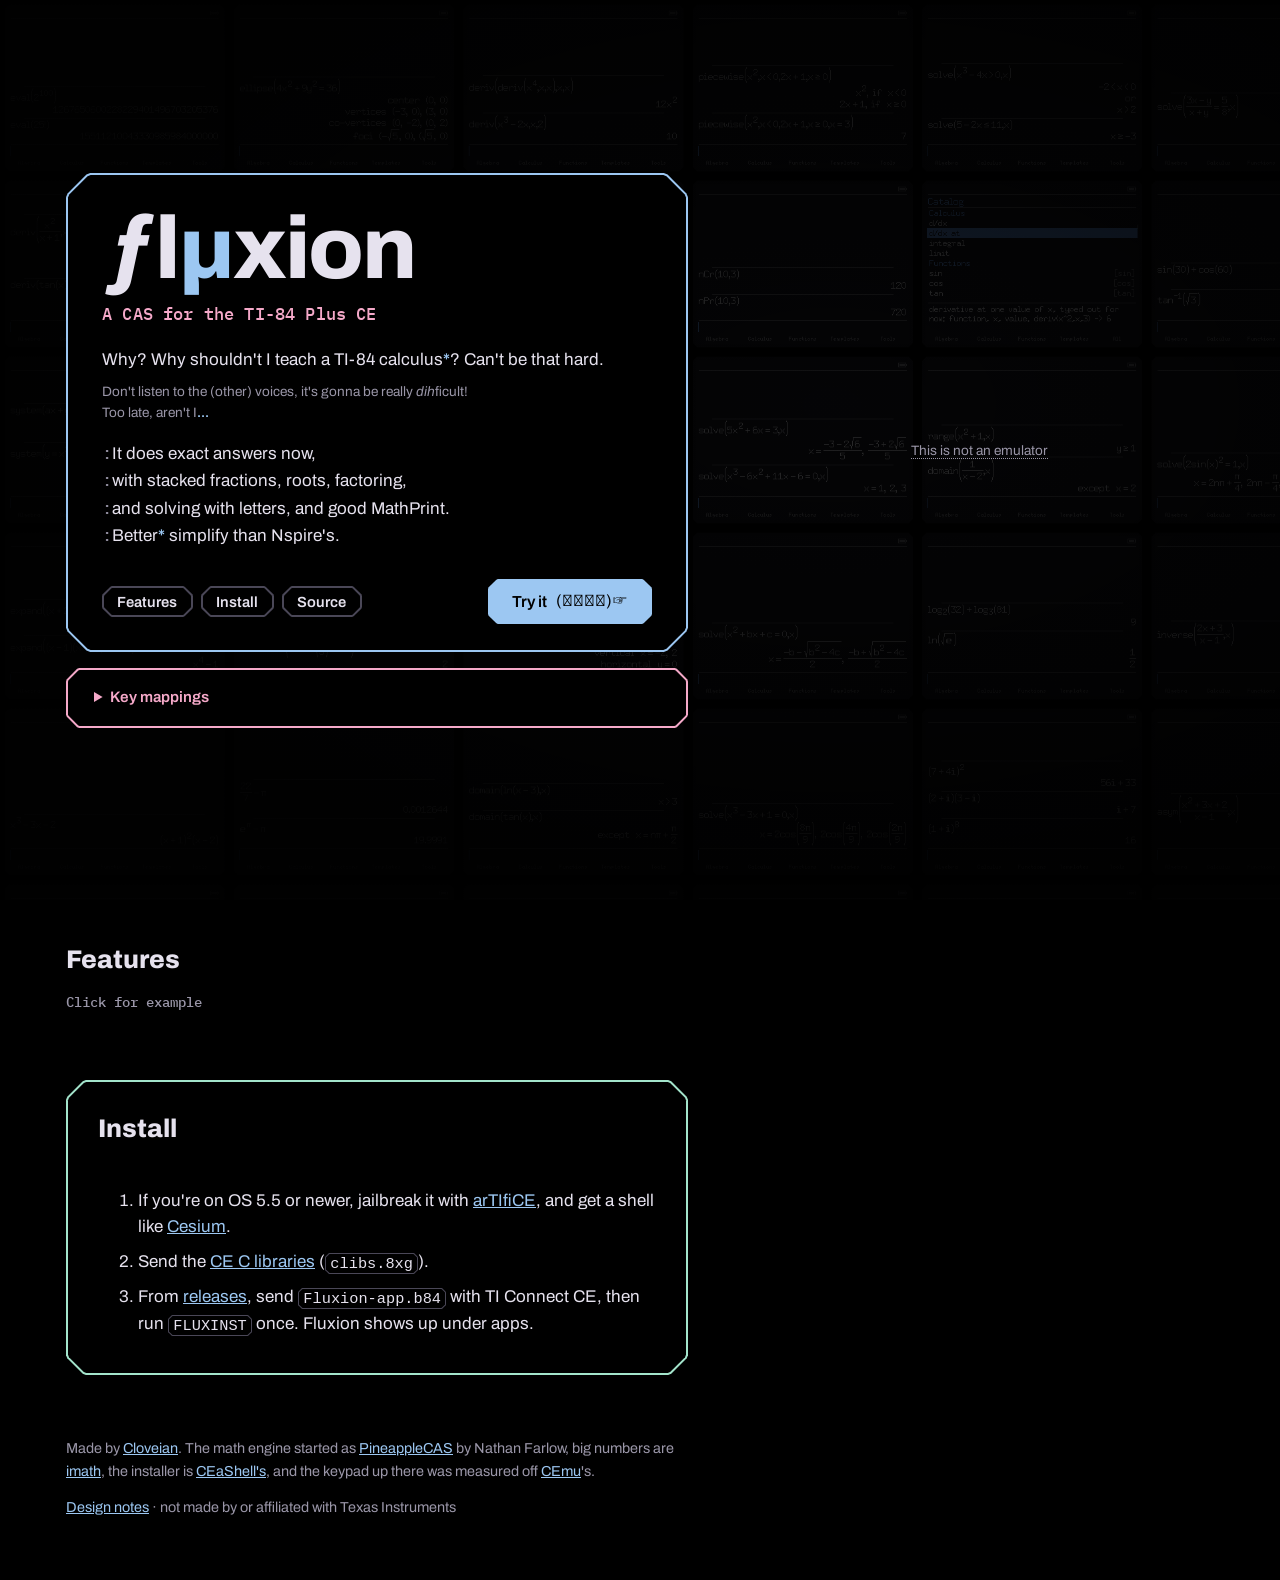
==== commit 2d1bb2e1: "limit gets a menu spot, and the docs stop saying it doesnt exist" ====
--- a/web/index.html
+++ b/web/index.html
@@ -36,7 +36,7 @@
             <div class="panel intro">
                 <h1 aria-label="Fluxion"><span aria-hidden="true"><span class="f">ƒ</span>l<span class="mu">µ</span>xion</span></h1>
                 <p class="tagline">A CAS for the TI-84 Plus CE</p>
-                <p>Why? Why shouldn't I teach a TI-84 calculus<span class="tip star" tabindex="0" data-tip="Mostly algebra so far. Derivatives work, integrals and limits aren't done yet.">*</span>? Can't be that hard.</p>
+                <p>Why? Why shouldn't I teach a TI-84 calculus<span class="tip star" tabindex="0" data-tip="Mostly algebra so far. Derivatives and limits work, integrals aren't done yet.">*</span>? Can't be that hard.</p>
                 <p class="aside">Don't listen to the (other) voices, it's gonna be really <em>dih</em>ficult!<br>Too late, aren't&nbsp;I<span class="tip star" tabindex="0" data-tip="(Other voices): bwahahaha, we have won >:3">...</span></p>
                 <!-- a line each, : in front like a TI-BASIC program -->
                 <p class="lines">
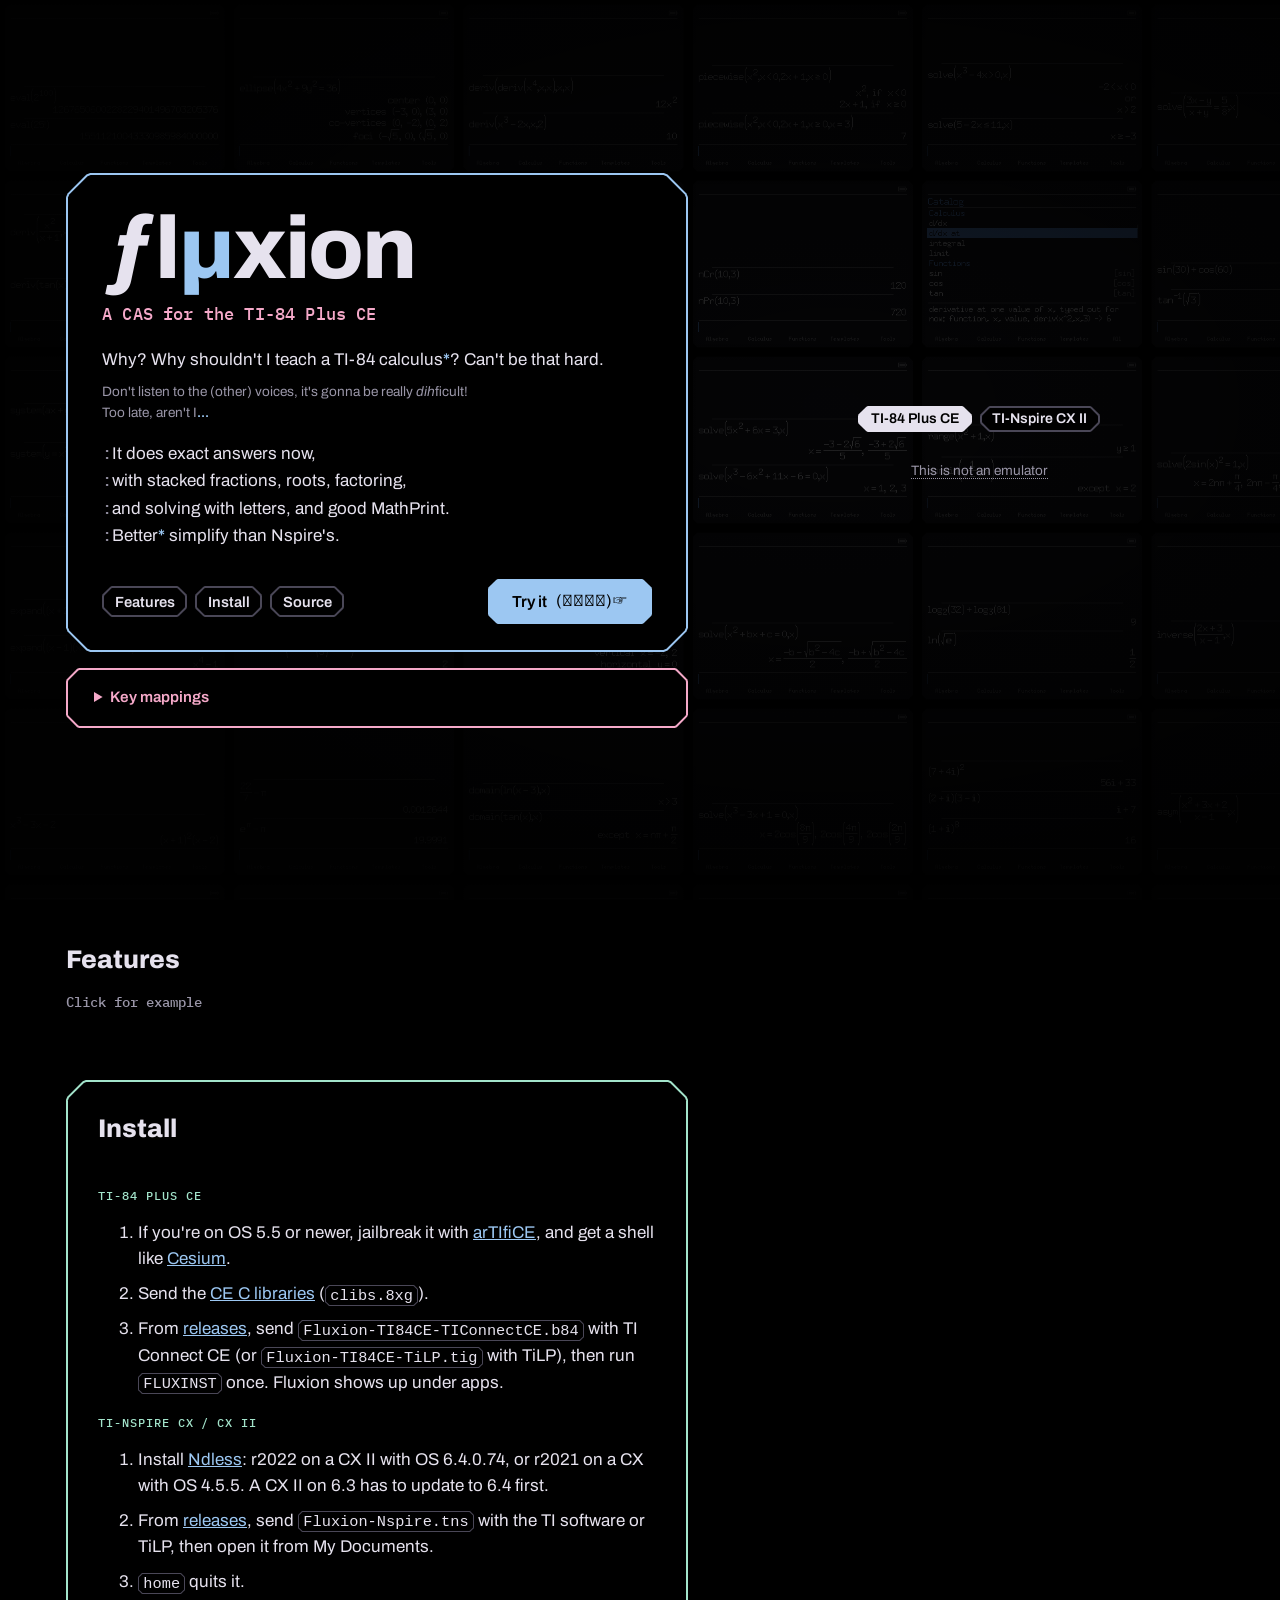
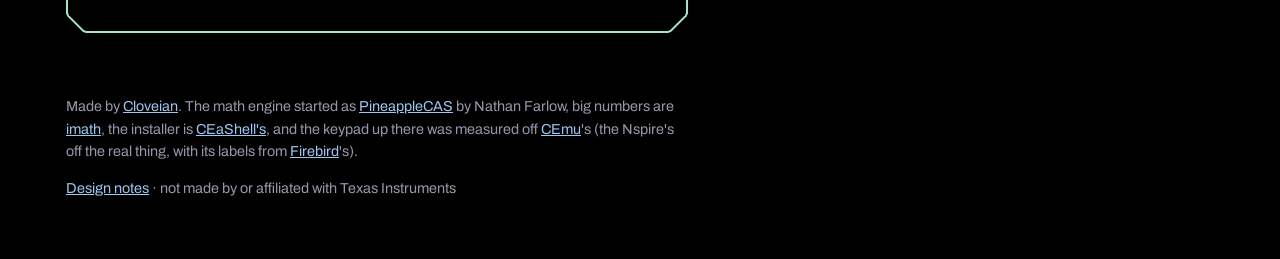
==== commit 1915e220: "release 0.1.0 baby!!" ====
--- a/web/index.html
+++ b/web/index.html
@@ -36,7 +36,7 @@
             <div class="panel intro">
                 <h1 aria-label="Fluxion"><span aria-hidden="true"><span class="f">ƒ</span>l<span class="mu">µ</span>xion</span></h1>
                 <p class="tagline">A CAS for the TI-84 Plus CE</p>
-                <p>Why? Why shouldn't I teach a TI-84 calculus<span class="tip star" tabindex="0" data-tip="Mostly algebra so far. Derivatives and limits work, integrals aren't done yet.">*</span>? Can't be that hard.</p>
+                <p>Why? Why shouldn't I teach a TI-84 calculus<span class="tip star" tabindex="0" data-tip="Mostly algebra so far. Derivatives, limits and the easier integrals work.">*</span>? Can't be that hard.</p>
                 <p class="aside">Don't listen to the (other) voices, it's gonna be really <em>dih</em>ficult!<br>Too late, aren't&nbsp;I<span class="tip star" tabindex="0" data-tip="(Other voices): bwahahaha, we have won >:3">...</span></p>
                 <!-- a line each, : in front like a TI-BASIC program -->
                 <p class="lines">
@@ -48,6 +48,7 @@
                 <div class="buttons">
                     <a class="button quiet" href="#features">Features</a>
                     <a class="button quiet" href="#install">Install</a>
+                    <a id="goto-new" class="button quiet" href="#whats-new" hidden>What's new</a>
                     <a class="button quiet" href="https://github.com/Cloveian/fluxion">Source</a>
                     <button id="try" class="primary">Try it</button>
                 </div>
@@ -55,7 +56,7 @@
             <!-- the keyboard map is keys_pc.c's. closed until someone opens it -->
             <details id="keys" class="panel keys">
                 <summary>Key mappings</summary>
-                <div class="key-tables">
+                <div class="key-tables ce">
                     <div>
                         <h4>Keyboard</h4>
                         <dl>
@@ -89,10 +90,45 @@
                         </dl>
                     </div>
                 </div>
+                <!-- the nspire's, from ui/bind_nspire.c. letters and symbols just type -->
+                <div class="key-tables nspire">
+                    <div>
+                        <h4>Keyboard</h4>
+                        <dl>
+                            <dt><kbd>Ctrl</kbd></dt><dd><kbd class="calc second">ctrl</kbd></dd>
+                            <dt><kbd>Backspace</kbd></dt><dd><kbd class="calc">del</kbd></dd>
+                            <dt><kbd>Delete</kbd></dt><dd><kbd class="calc">del</kbd></dd>
+                            <dt><kbd>Esc</kbd></dt><dd><kbd class="calc">esc</kbd></dd>
+                            <dt><kbd>Enter</kbd></dt><dd><kbd class="calc light">enter</kbd></dd>
+                            <dt><kbd>Shift</kbd> + <kbd>arrows</kbd></dt><dd><kbd class="calc">shift</kbd><span class="sep">+</span><kbd class="calc light">←</kbd> <kbd class="calc light">→</kbd></dd>
+                            <dt><kbd>Ctrl</kbd> + <kbd class="any">key</kbd></dt><dd><kbd class="calc second">ctrl</kbd><span class="sep">+</span><kbd class="calc any">key</kbd></dd>
+                        </dl>
+                    </div>
+                    <div>
+                        <h4>Calculator</h4>
+                        <dl>
+                            <dt>Fraction</dt><dd><kbd class="calc second">ctrl</kbd><span class="sep">+</span><kbd class="calc light">÷</kbd></dd>
+                            <dt>Square root</dt><dd><kbd class="calc second">ctrl</kbd><span class="sep">+</span><kbd class="calc">x²</kbd></dd>
+                            <dt>nth root</dt><dd><kbd class="calc second">ctrl</kbd><span class="sep">+</span><kbd class="calc">^</kbd></dd>
+                            <dt>ln, log</dt><dd><kbd class="calc second">ctrl</kbd><span class="sep">+</span><kbd class="calc">eˣ</kbd> <kbd class="calc">10ˣ</kbd></dd>
+                            <dt>Answer forms</dt><dd><kbd class="calc second">ctrl</kbd><span class="sep">+</span><kbd class="calc light">enter</kbd></dd>
+                            <dt>Select</dt><dd><kbd class="calc">shift</kbd><span class="sep">+</span><kbd class="calc light">←</kbd> <kbd class="calc light">→</kbd></dd>
+                            <dt>Integral, derivative</dt><dd><kbd class="calc">shift</kbd><span class="sep">+</span><kbd class="calc light">+</kbd> <kbd class="calc light">−</kbd></dd>
+                            <dt>Cut, copy, paste</dt><dd><kbd class="calc second">ctrl</kbd><span class="sep">+</span><kbd class="calc">x</kbd> <kbd class="calc">c</kbd> <kbd class="calc">v</kbd></dd>
+                            <dt>Undo</dt><dd><kbd class="calc second">ctrl</kbd><span class="sep">+</span><kbd class="calc">z</kbd></dd>
+                            <dt>Clear the screen</dt><dd><kbd class="calc second">ctrl</kbd><span class="sep">+</span><kbd class="calc">del</kbd></dd>
+                        </dl>
+                    </div>
+                </div>
             </details>
         </div>
 
         <div class="device">
+            <!-- which calculator, the nspire's own wasm only comes down when someone picks it -->
+            <div class="models" role="group" aria-label="Calculator">
+                <button id="model-ce" aria-pressed="true">TI-84 Plus CE</button>
+                <button id="model-nspire" aria-pressed="false">TI-Nspire CX II</button>
+            </div>
             <div id="calc"></div>
             <p class="note"><span class="tip" tabindex="0" data-tip="It's Fluxion's own C code, the same code that runs on the calculator, compiled for your browser. There's no TI OS or ROM anywhere. On the real calculator it's slower, but still very usable.">This is not an emulator</span></p>
         </div>
@@ -110,15 +146,31 @@
             <section id="install" class="install">
                 <h2>Install</h2>
                 <dl id="facts" class="facts"></dl>
+                <h3>TI-84 Plus CE</h3>
                 <ol>
                     <li>If you're on OS 5.5 or newer, jailbreak it with <a href="https://yvantt.github.io/arTIfiCE/">arTIfiCE</a>, and get a shell like <a href="https://github.com/mateoconlechuga/cesium">Cesium</a>.</li>
                     <li>Send the <a href="https://github.com/CE-Programming/libraries/releases">CE C libraries</a> <span class="nowrap">(<code>clibs.8xg</code>).</span></li>
-                    <li>From <a href="https://github.com/Cloveian/fluxion/releases">releases</a>, send <code>Fluxion-app.b84</code> with TI Connect CE, then run <code>FLUXINST</code> once. Fluxion shows up under apps.</li>
+                    <li>From <a href="https://github.com/Cloveian/fluxion/releases">releases</a>, send <code>Fluxion-TI84CE-TIConnectCE.b84</code> with TI Connect CE (or <code>Fluxion-TI84CE-TiLP.tig</code> with TiLP), then run <code>FLUXINST</code> once. Fluxion shows up under apps.</li>
+                </ol>
+                <h3>TI-Nspire CX / CX II</h3>
+                <ol>
+                    <li>Install <a href="https://ndless.me">Ndless</a>: r2022 on a CX II with OS 6.4.0.74, or r2021 on a CX with OS 4.5.5. A CX II on 6.3 has to update to 6.4 first.</li>
+                    <li>From <a href="https://github.com/Cloveian/fluxion/releases">releases</a>, send <code>Fluxion-Nspire.tns</code> with the TI software or TiLP, then open it from My Documents.</li>
+                    <li><code>home</code> quits it.</li>
                 </ol>
             </section>
 
+            <!-- the release notes, filled from docs/releases.md by whatsnew.js. stays hidden if that doesn't load -->
+            <section id="whats-new" class="whats-new" hidden>
+                <h2>What's new</h2>
+                <p class="hint">fresh out of the oven (ﾉ◕ヮ◕)ﾉ*:･ﾟ✧</p>
+                <div id="versions" class="versions" role="group" aria-label="Release"></div>
+                <div id="release"></div>
+                <p class="more"><a href="docs/releases/">Every release so far</a> · <a href="https://github.com/Cloveian/fluxion/releases">Grab one</a></p>
+            </section>
+
             <footer>
-                <p>Made by <a href="https://github.com/Cloveian">Cloveian</a>. The math engine started as <a href="https://github.com/nathanfarlow/PineappleCAS">PineappleCAS</a> by Nathan Farlow, big numbers are <a href="https://github.com/creachadair/imath">imath</a>, the installer is <a href="https://github.com/RoccoLoxPrograms/CEaShell-Installer">CEaShell's</a>, and the keypad up there was measured off <a href="https://github.com/CE-Programming/CEmu">CEmu</a>'s.</p>
+                <p>Made by <a href="https://github.com/Cloveian">Cloveian</a>. The math engine started as <a href="https://github.com/nathanfarlow/PineappleCAS">PineappleCAS</a> by Nathan Farlow, big numbers are <a href="https://github.com/creachadair/imath">imath</a>, the installer is <a href="https://github.com/RoccoLoxPrograms/CEaShell-Installer">CEaShell's</a>, and the keypad up there was measured off <a href="https://github.com/CE-Programming/CEmu">CEmu</a>'s (the Nspire's off the real thing, with its labels from <a href="https://github.com/nspire-emus/firebird">Firebird</a>'s).</p>
                 <p><a href="docs/">Design notes</a> · not made by or affiliated with Texas Instruments</p>
             </footer>
         </div>
--- a/web/style.css
+++ b/web/style.css
@@ -102,7 +102,7 @@
 
 /* the three links on the left, try it on its own on the right pointing at the calc */
 .buttons { display: flex; flex-wrap: wrap; align-items: center; gap: 8px; margin: 30px 0 4px; }
-.button.quiet { padding: .5em 1.05em; font-size: .92rem; }
+.button.quiet { padding: .5em .85em; font-size: .92rem; }
 /* by the panel's width, not the window's: in between sizes the row didn't fit and try it
    wrapped onto its own line pushed right. too narrow for one row -> try it full width under them */
 .intro { container-type: inline-size; }
@@ -211,13 +211,20 @@
 kbd.any { border-image: none; }
 kbd.calc.alpha { color: #12160a; }
 
-/* the whole calc fits on screen, it's 162 x 367 and the note wants a bit under it */
+/* the whole calc fits on screen, it's 162 x 367 (the nspire too) and the note wants a bit under
+   it, the switch a bit over */
 #calc {
-    width: min(100%, calc((100vh - 90px) * 162 / 367));
+    width: min(100%, calc((100vh - 140px) * 162 / 367));
     margin: 0 auto;
     filter: drop-shadow(0 30px 60px rgb(0 0 0 / .6));
 }
 #calc svg { display: block; width: 100%; height: auto; }
+/* which calculator's showing */
+.models, .versions { display: flex; gap: 8px; }
+.models button, .versions button { padding: .4em .9em; font-size: .88rem; white-space: nowrap; }
+.models { justify-content: center; margin: 0 auto 14px; }
+/* the key tables for the other one stay out of the way */
+body[data-model="nspire"] .key-tables.ce, body:not([data-model="nspire"]) .key-tables.nspire { display: none; }
 .note { margin-top: 14px; color: var(--muted); font-size: .85rem; text-align: center; }
 /* the explanation's in a tooltip so the line under the calc stays one short sentence */
 .tip { position: relative; border-bottom: 1px dotted var(--muted); cursor: help; outline: none; }
@@ -248,6 +255,21 @@
 
 .install { margin: 40px 0; padding: 8px 32px 20px; }
 .install li { margin: .5em 0; }
+.install h3 { margin: 18px 0 4px; color: var(--mint); font: 500 .75rem var(--mono); letter-spacing: .08em; text-transform: uppercase; }
+
+/* the what's new card, one release at a time (whatsnew.js). a card like the feature ones but its
+   list is running text, so it doesn't get their flex rows. the fill's frames.css */
+.whats-new { margin: 40px 0; }
+.versions { flex-wrap: wrap; margin: 6px 0 16px; }
+.release { margin: 0; padding: 14px 22px 12px; }
+.release .date { margin-left: 10px; color: var(--muted); font: 500 .8rem var(--mono); }
+.release .lede { margin: 0 0 4px; color: var(--ink); }
+.release h4 { margin: 16px 0 4px; color: var(--tint); font: 500 .75rem var(--mono); letter-spacing: .08em; text-transform: uppercase; }
+.release ul { margin: 0; padding: 0; list-style: none; }
+.release li { position: relative; margin: .4em 0; padding-left: 1.3em; }
+.release li::before { content: ":"; position: absolute; left: .25em; color: var(--tint); font-family: var(--mono); }
+.release strong { color: var(--tint); font-weight: 600; }
+.whats-new .more { margin: 16px 0 0; color: var(--muted); font-size: .9rem; }
 code { padding: .1em .35em; font-size: .9em; white-space: nowrap; } /* a wrapped one split its frame in two on phones */
 .nowrap { white-space: nowrap; } /* keeps (clibs.8xg) together, the ( got left behind on its own */
 
@@ -276,7 +298,7 @@
 .folders { display: grid; grid-template-columns: repeat(5, 1fr); gap: 8px; margin: 6px 0 16px; container-type: inline-size; }
 .folders button { display: flex; flex-direction: column; align-items: center; gap: 1px; padding: .4em .2em .5em; font-size: .92rem; white-space: nowrap; }
 .folders small { color: var(--green); font: 500 .7rem var(--mono); }
-.folders [aria-pressed="true"] { color: var(--bg); }
+.folders [aria-pressed="true"], .models [aria-pressed="true"], .versions [aria-pressed="true"] { color: var(--bg); }
 .folders [aria-pressed="true"] small { color: #1e6626; } /* the calc's alpha label green, the pastel one vanishes */
 @container (max-width: 420px) { .folders button { font-size: .78rem; } }
 /* columns the same height, the short one's cards grow to fill so the bottoms line up */
@@ -286,7 +308,8 @@
 .card { margin: 0; padding: 14px 18px 10px; }
 /* the heading's the highlighted tab at the top of a TI menu, solid with black on it.
    the fill's a border-image in frames.css for the cut corners */
-.card h3 { display: inline-block; margin: 0 0 8px -2px; padding: 2px 8px 1px; color: var(--bg); font: 500 .8rem var(--mono); letter-spacing: .08em; text-transform: uppercase; }
+.card h3, .release h3 { display: inline-block; margin: 0 0 8px -2px; padding: 2px 8px 1px; color: var(--bg); font: 500 .8rem var(--mono); letter-spacing: .08em; text-transform: uppercase; }
+.release h3 { text-transform: none; } /* a version, not shouted */
 /* a pastel each, the outline's the same colour dimmed (frames.css) */
 .tint-pink { --tint: var(--tint-pink); }
 .tint-blue { --tint: var(--tint-blue); }
--- a/web/frames.css
+++ b/web/frames.css
@@ -2,13 +2,13 @@
 .panel { border-image: url("data:image/svg+xml,%3Csvg xmlns='http://www.w3.org/2000/svg' width='56' height='56'%3E%3Cpath fill='%239cc7f2' d='M0 24.2L1.556 20.444L20.444 1.556L24.2 0L31.8 0L35.556 1.556L54.444 20.444L56 24.2L56 31.8L54.444 35.556L35.556 54.444L31.8 56L24.2 56L20.444 54.444L1.556 35.556L0 31.8Z'/%3E%3Cpath fill='%23000000' d='M2 24.598L3.252 21.576L21.576 3.252L24.598 2L31.402 2L34.424 3.252L52.748 21.576L54 24.598L54 31.402L52.748 34.424L34.424 52.748L31.402 54L24.598 54L21.576 52.748L3.252 34.424L2 31.402Z'/%3E%3C/svg%3E") 27 27 27 fill / 27px 27px 27px; }
 .keys { border-image: url("data:image/svg+xml,%3Csvg xmlns='http://www.w3.org/2000/svg' width='34' height='34'%3E%3Cpath fill='%23f5a9c9' d='M0 13.2L0.849 11.151L11.151 0.849L13.2 0L20.8 0L22.849 0.849L33.151 11.151L34 13.2L34 20.8L33.151 22.849L22.849 33.151L20.8 34L13.2 34L11.151 33.151L0.849 22.849L0 20.8Z'/%3E%3Cpath fill='%23000000' d='M2 13.598L2.544 12.284L12.284 2.544L13.598 2L20.402 2L21.716 2.544L31.456 12.284L32 13.598L32 20.402L31.456 21.716L21.716 31.456L20.402 32L13.598 32L12.284 31.456L2.544 21.716L2 20.402Z'/%3E%3C/svg%3E") 16 16 16 fill / 16px 16px 16px; }
 .install { border-image: url("data:image/svg+xml,%3Csvg xmlns='http://www.w3.org/2000/svg' width='46' height='46'%3E%3Cpath fill='%23a3e4cb' d='M0 19.8L1.273 16.727L16.727 1.273L19.8 0L26.2 0L29.273 1.273L44.727 16.727L46 19.8L46 26.2L44.727 29.273L29.273 44.727L26.2 46L19.8 46L16.727 44.727L1.273 29.273L0 26.2Z'/%3E%3Cpath fill='%23000000' d='M2 20.198L2.969 17.859L17.859 2.969L20.198 2L25.802 2L28.141 2.969L43.031 17.859L44 20.198L44 25.802L43.031 28.141L28.141 43.031L25.802 44L20.198 44L17.859 43.031L2.969 28.141L2 25.802Z'/%3E%3C/svg%3E") 22 22 22 fill / 22px 22px 22px; }
-.card { border-image: url("data:image/svg+xml,%3Csvg xmlns='http://www.w3.org/2000/svg' width='36' height='36'%3E%3Cpath fill='%234a4757' d='M0 15.4L0.99 13.01L13.01 0.99L15.4 0L20.6 0L22.99 0.99L35.01 13.01L36 15.4L36 20.6L35.01 22.99L22.99 35.01L20.6 36L15.4 36L13.01 35.01L0.99 22.99L0 20.6Z'/%3E%3Cpath fill='%23000000' d='M1 15.599L1.838 13.576L13.576 1.838L15.599 1L20.401 1L22.424 1.838L34.162 13.576L35 15.599L35 20.401L34.162 22.424L22.424 34.162L20.401 35L15.599 35L13.576 34.162L1.838 22.424L1 20.401Z'/%3E%3C/svg%3E") 17 17 17 fill / 17px 17px 17px; }
-.card.tint-pink { border-image: url("data:image/svg+xml,%3Csvg xmlns='http://www.w3.org/2000/svg' width='36' height='36'%3E%3Cpath fill='%23ffafce' d='M0 15.4L0.99 13.01L13.01 0.99L15.4 0L20.6 0L22.99 0.99L35.01 13.01L36 15.4L36 20.6L35.01 22.99L22.99 35.01L20.6 36L15.4 36L13.01 35.01L0.99 22.99L0 20.6Z'/%3E%3Cpath fill='%23000000' d='M1 15.599L1.838 13.576L13.576 1.838L15.599 1L20.401 1L22.424 1.838L34.162 13.576L35 15.599L35 20.401L34.162 22.424L22.424 34.162L20.401 35L15.599 35L13.576 34.162L1.838 22.424L1 20.401Z'/%3E%3C/svg%3E") 17 17 17 fill / 17px 17px 17px; }
-.card.tint-peach { border-image: url("data:image/svg+xml,%3Csvg xmlns='http://www.w3.org/2000/svg' width='36' height='36'%3E%3Cpath fill='%23febe92' d='M0 15.4L0.99 13.01L13.01 0.99L15.4 0L20.6 0L22.99 0.99L35.01 13.01L36 15.4L36 20.6L35.01 22.99L22.99 35.01L20.6 36L15.4 36L13.01 35.01L0.99 22.99L0 20.6Z'/%3E%3Cpath fill='%23000000' d='M1 15.599L1.838 13.576L13.576 1.838L15.599 1L20.401 1L22.424 1.838L34.162 13.576L35 15.599L35 20.401L34.162 22.424L22.424 34.162L20.401 35L15.599 35L13.576 34.162L1.838 22.424L1 20.401Z'/%3E%3C/svg%3E") 17 17 17 fill / 17px 17px 17px; }
-.card.tint-butter { border-image: url("data:image/svg+xml,%3Csvg xmlns='http://www.w3.org/2000/svg' width='36' height='36'%3E%3Cpath fill='%23f3e387' d='M0 15.4L0.99 13.01L13.01 0.99L15.4 0L20.6 0L22.99 0.99L35.01 13.01L36 15.4L36 20.6L35.01 22.99L22.99 35.01L20.6 36L15.4 36L13.01 35.01L0.99 22.99L0 20.6Z'/%3E%3Cpath fill='%23000000' d='M1 15.599L1.838 13.576L13.576 1.838L15.599 1L20.401 1L22.424 1.838L34.162 13.576L35 15.599L35 20.401L34.162 22.424L22.424 34.162L20.401 35L15.599 35L13.576 34.162L1.838 22.424L1 20.401Z'/%3E%3C/svg%3E") 17 17 17 fill / 17px 17px 17px; }
-.card.tint-mint { border-image: url("data:image/svg+xml,%3Csvg xmlns='http://www.w3.org/2000/svg' width='36' height='36'%3E%3Cpath fill='%2393f3c1' d='M0 15.4L0.99 13.01L13.01 0.99L15.4 0L20.6 0L22.99 0.99L35.01 13.01L36 15.4L36 20.6L35.01 22.99L22.99 35.01L20.6 36L15.4 36L13.01 35.01L0.99 22.99L0 20.6Z'/%3E%3Cpath fill='%23000000' d='M1 15.599L1.838 13.576L13.576 1.838L15.599 1L20.401 1L22.424 1.838L34.162 13.576L35 15.599L35 20.401L34.162 22.424L22.424 34.162L20.401 35L15.599 35L13.576 34.162L1.838 22.424L1 20.401Z'/%3E%3C/svg%3E") 17 17 17 fill / 17px 17px 17px; }
-.card.tint-blue { border-image: url("data:image/svg+xml,%3Csvg xmlns='http://www.w3.org/2000/svg' width='36' height='36'%3E%3Cpath fill='%238ed5fe' d='M0 15.4L0.99 13.01L13.01 0.99L15.4 0L20.6 0L22.99 0.99L35.01 13.01L36 15.4L36 20.6L35.01 22.99L22.99 35.01L20.6 36L15.4 36L13.01 35.01L0.99 22.99L0 20.6Z'/%3E%3Cpath fill='%23000000' d='M1 15.599L1.838 13.576L13.576 1.838L15.599 1L20.401 1L22.424 1.838L34.162 13.576L35 15.599L35 20.401L34.162 22.424L22.424 34.162L20.401 35L15.599 35L13.576 34.162L1.838 22.424L1 20.401Z'/%3E%3C/svg%3E") 17 17 17 fill / 17px 17px 17px; }
-.card.tint-lilac { border-image: url("data:image/svg+xml,%3Csvg xmlns='http://www.w3.org/2000/svg' width='36' height='36'%3E%3Cpath fill='%23c9acff' d='M0 15.4L0.99 13.01L13.01 0.99L15.4 0L20.6 0L22.99 0.99L35.01 13.01L36 15.4L36 20.6L35.01 22.99L22.99 35.01L20.6 36L15.4 36L13.01 35.01L0.99 22.99L0 20.6Z'/%3E%3Cpath fill='%23000000' d='M1 15.599L1.838 13.576L13.576 1.838L15.599 1L20.401 1L22.424 1.838L34.162 13.576L35 15.599L35 20.401L34.162 22.424L22.424 34.162L20.401 35L15.599 35L13.576 34.162L1.838 22.424L1 20.401Z'/%3E%3C/svg%3E") 17 17 17 fill / 17px 17px 17px; }
+.card, .release { border-image: url("data:image/svg+xml,%3Csvg xmlns='http://www.w3.org/2000/svg' width='36' height='36'%3E%3Cpath fill='%234a4757' d='M0 15.4L0.99 13.01L13.01 0.99L15.4 0L20.6 0L22.99 0.99L35.01 13.01L36 15.4L36 20.6L35.01 22.99L22.99 35.01L20.6 36L15.4 36L13.01 35.01L0.99 22.99L0 20.6Z'/%3E%3Cpath fill='%23000000' d='M1 15.599L1.838 13.576L13.576 1.838L15.599 1L20.401 1L22.424 1.838L34.162 13.576L35 15.599L35 20.401L34.162 22.424L22.424 34.162L20.401 35L15.599 35L13.576 34.162L1.838 22.424L1 20.401Z'/%3E%3C/svg%3E") 17 17 17 fill / 17px 17px 17px; }
+.card.tint-pink, .release.tint-pink { border-image: url("data:image/svg+xml,%3Csvg xmlns='http://www.w3.org/2000/svg' width='36' height='36'%3E%3Cpath fill='%23ffafce' d='M0 15.4L0.99 13.01L13.01 0.99L15.4 0L20.6 0L22.99 0.99L35.01 13.01L36 15.4L36 20.6L35.01 22.99L22.99 35.01L20.6 36L15.4 36L13.01 35.01L0.99 22.99L0 20.6Z'/%3E%3Cpath fill='%23000000' d='M1 15.599L1.838 13.576L13.576 1.838L15.599 1L20.401 1L22.424 1.838L34.162 13.576L35 15.599L35 20.401L34.162 22.424L22.424 34.162L20.401 35L15.599 35L13.576 34.162L1.838 22.424L1 20.401Z'/%3E%3C/svg%3E") 17 17 17 fill / 17px 17px 17px; }
+.card.tint-peach, .release.tint-peach { border-image: url("data:image/svg+xml,%3Csvg xmlns='http://www.w3.org/2000/svg' width='36' height='36'%3E%3Cpath fill='%23febe92' d='M0 15.4L0.99 13.01L13.01 0.99L15.4 0L20.6 0L22.99 0.99L35.01 13.01L36 15.4L36 20.6L35.01 22.99L22.99 35.01L20.6 36L15.4 36L13.01 35.01L0.99 22.99L0 20.6Z'/%3E%3Cpath fill='%23000000' d='M1 15.599L1.838 13.576L13.576 1.838L15.599 1L20.401 1L22.424 1.838L34.162 13.576L35 15.599L35 20.401L34.162 22.424L22.424 34.162L20.401 35L15.599 35L13.576 34.162L1.838 22.424L1 20.401Z'/%3E%3C/svg%3E") 17 17 17 fill / 17px 17px 17px; }
+.card.tint-butter, .release.tint-butter { border-image: url("data:image/svg+xml,%3Csvg xmlns='http://www.w3.org/2000/svg' width='36' height='36'%3E%3Cpath fill='%23f3e387' d='M0 15.4L0.99 13.01L13.01 0.99L15.4 0L20.6 0L22.99 0.99L35.01 13.01L36 15.4L36 20.6L35.01 22.99L22.99 35.01L20.6 36L15.4 36L13.01 35.01L0.99 22.99L0 20.6Z'/%3E%3Cpath fill='%23000000' d='M1 15.599L1.838 13.576L13.576 1.838L15.599 1L20.401 1L22.424 1.838L34.162 13.576L35 15.599L35 20.401L34.162 22.424L22.424 34.162L20.401 35L15.599 35L13.576 34.162L1.838 22.424L1 20.401Z'/%3E%3C/svg%3E") 17 17 17 fill / 17px 17px 17px; }
+.card.tint-mint, .release.tint-mint { border-image: url("data:image/svg+xml,%3Csvg xmlns='http://www.w3.org/2000/svg' width='36' height='36'%3E%3Cpath fill='%2393f3c1' d='M0 15.4L0.99 13.01L13.01 0.99L15.4 0L20.6 0L22.99 0.99L35.01 13.01L36 15.4L36 20.6L35.01 22.99L22.99 35.01L20.6 36L15.4 36L13.01 35.01L0.99 22.99L0 20.6Z'/%3E%3Cpath fill='%23000000' d='M1 15.599L1.838 13.576L13.576 1.838L15.599 1L20.401 1L22.424 1.838L34.162 13.576L35 15.599L35 20.401L34.162 22.424L22.424 34.162L20.401 35L15.599 35L13.576 34.162L1.838 22.424L1 20.401Z'/%3E%3C/svg%3E") 17 17 17 fill / 17px 17px 17px; }
+.card.tint-blue, .release.tint-blue { border-image: url("data:image/svg+xml,%3Csvg xmlns='http://www.w3.org/2000/svg' width='36' height='36'%3E%3Cpath fill='%238ed5fe' d='M0 15.4L0.99 13.01L13.01 0.99L15.4 0L20.6 0L22.99 0.99L35.01 13.01L36 15.4L36 20.6L35.01 22.99L22.99 35.01L20.6 36L15.4 36L13.01 35.01L0.99 22.99L0 20.6Z'/%3E%3Cpath fill='%23000000' d='M1 15.599L1.838 13.576L13.576 1.838L15.599 1L20.401 1L22.424 1.838L34.162 13.576L35 15.599L35 20.401L34.162 22.424L22.424 34.162L20.401 35L15.599 35L13.576 34.162L1.838 22.424L1 20.401Z'/%3E%3C/svg%3E") 17 17 17 fill / 17px 17px 17px; }
+.card.tint-lilac, .release.tint-lilac { border-image: url("data:image/svg+xml,%3Csvg xmlns='http://www.w3.org/2000/svg' width='36' height='36'%3E%3Cpath fill='%23c9acff' d='M0 15.4L0.99 13.01L13.01 0.99L15.4 0L20.6 0L22.99 0.99L35.01 13.01L36 15.4L36 20.6L35.01 22.99L22.99 35.01L20.6 36L15.4 36L13.01 35.01L0.99 22.99L0 20.6Z'/%3E%3Cpath fill='%23000000' d='M1 15.599L1.838 13.576L13.576 1.838L15.599 1L20.401 1L22.424 1.838L34.162 13.576L35 15.599L35 20.401L34.162 22.424L22.424 34.162L20.401 35L15.599 35L13.576 34.162L1.838 22.424L1 20.401Z'/%3E%3C/svg%3E") 17 17 17 fill / 17px 17px 17px; }
 .key-tables > div { border-image: url("data:image/svg+xml,%3Csvg xmlns='http://www.w3.org/2000/svg' width='34' height='34'%3E%3Cpath fill='%234a4757' d='M0 13.2L0.849 11.151L11.151 0.849L13.2 0L20.8 0L22.849 0.849L33.151 11.151L34 13.2L34 20.8L33.151 22.849L22.849 33.151L20.8 34L13.2 34L11.151 33.151L0.849 22.849L0 20.8Z'/%3E%3Cpath fill='%23000000' d='M2 13.598L2.544 12.284L12.284 2.544L13.598 2L20.402 2L21.716 2.544L31.456 12.284L32 13.598L32 20.402L31.456 21.716L21.716 31.456L20.402 32L13.598 32L12.284 31.456L2.544 21.716L2 20.402Z'/%3E%3C/svg%3E") 16 16 16 fill / 16px 16px 16px; }
 button, .button { border-image: url("data:image/svg+xml,%3Csvg xmlns='http://www.w3.org/2000/svg' width='26' height='26'%3E%3Cpath fill='%234a4757' d='M0 9.9L0.636 8.364L8.364 0.636L9.9 0L16.1 0L17.636 0.636L25.364 8.364L26 9.9L26 16.1L25.364 17.636L17.636 25.364L16.1 26L9.9 26L8.364 25.364L0.636 17.636L0 16.1Z'/%3E%3Cpath fill='%23000000' d='M2 10.298L2.332 9.496L9.496 2.332L10.298 2L15.702 2L16.504 2.332L23.668 9.496L24 10.298L24 15.702L23.668 16.504L16.504 23.668L15.702 24L10.298 24L9.496 23.668L2.332 16.504L2 15.702Z'/%3E%3C/svg%3E") 12 12 12 fill / 12px 12px 12px; }
 button:hover, .button:hover, .button:focus-visible { border-image: url("data:image/svg+xml,%3Csvg xmlns='http://www.w3.org/2000/svg' width='26' height='26'%3E%3Cpath fill='%239cc7f2' d='M0 9.9L0.636 8.364L8.364 0.636L9.9 0L16.1 0L17.636 0.636L25.364 8.364L26 9.9L26 16.1L25.364 17.636L17.636 25.364L16.1 26L9.9 26L8.364 25.364L0.636 17.636L0 16.1Z'/%3E%3Cpath fill='%23000000' d='M2 10.298L2.332 9.496L9.496 2.332L10.298 2L15.702 2L16.504 2.332L23.668 9.496L24 10.298L24 15.702L23.668 16.504L16.504 23.668L15.702 24L10.298 24L9.496 23.668L2.332 16.504L2 15.702Z'/%3E%3C/svg%3E") 12 12 12 fill / 12px 12px 12px; }
@@ -27,7 +27,7 @@
 .tint-blue h3 { border-image: url("data:image/svg+xml,%3Csvg xmlns='http://www.w3.org/2000/svg' width='12' height='12'%3E%3Cpath fill='%238ed5fe' d='M0 3.3L0.212 2.788L2.788 0.212L3.3 0L8.7 0L9.212 0.212L11.788 2.788L12 3.3L12 8.7L11.788 9.212L9.212 11.788L8.7 12L3.3 12L2.788 11.788L0.212 9.212L0 8.7Z'/%3E%3C/svg%3E") 5 5 5 fill / 5px 5px 5px; }
 .tint-lilac h3 { border-image: url("data:image/svg+xml,%3Csvg xmlns='http://www.w3.org/2000/svg' width='12' height='12'%3E%3Cpath fill='%23c9acff' d='M0 3.3L0.212 2.788L2.788 0.212L3.3 0L8.7 0L9.212 0.212L11.788 2.788L12 3.3L12 8.7L11.788 9.212L9.212 11.788L8.7 12L3.3 12L2.788 11.788L0.212 9.212L0 8.7Z'/%3E%3C/svg%3E") 5 5 5 fill / 5px 5px 5px; }
 .err { border-image: url("data:image/svg+xml,%3Csvg xmlns='http://www.w3.org/2000/svg' width='34' height='34'%3E%3Cpath fill='%23f3d98b' d='M0 13.2L0.849 11.151L11.151 0.849L13.2 0L20.8 0L22.849 0.849L33.151 11.151L34 13.2L34 20.8L33.151 22.849L22.849 33.151L20.8 34L13.2 34L11.151 33.151L0.849 22.849L0 20.8Z'/%3E%3Cpath fill='%23000000' d='M2 13.598L2.544 12.284L12.284 2.544L13.598 2L20.402 2L21.716 2.544L31.456 12.284L32 13.598L32 20.402L31.456 21.716L21.716 31.456L20.402 32L13.598 32L12.284 31.456L2.544 21.716L2 20.402Z'/%3E%3C/svg%3E") 16 16 16 fill / 16px 16px 16px; }
-.folders [aria-pressed="true"] { border-image: url("data:image/svg+xml,%3Csvg xmlns='http://www.w3.org/2000/svg' width='24' height='24'%3E%3Cpath fill='%23e6e2ee' d='M0 9.9L0.636 8.364L8.364 0.636L9.9 0L14.1 0L15.636 0.636L23.364 8.364L24 9.9L24 14.1L23.364 15.636L15.636 23.364L14.1 24L9.9 24L8.364 23.364L0.636 15.636L0 14.1Z'/%3E%3C/svg%3E") 11 11 11 fill / 11px 11px 11px; }
+.folders [aria-pressed="true"], .models [aria-pressed="true"], .versions [aria-pressed="true"] { border-image: url("data:image/svg+xml,%3Csvg xmlns='http://www.w3.org/2000/svg' width='24' height='24'%3E%3Cpath fill='%23e6e2ee' d='M0 9.9L0.636 8.364L8.364 0.636L9.9 0L14.1 0L15.636 0.636L23.364 8.364L24 9.9L24 14.1L23.364 15.636L15.636 23.364L14.1 24L9.9 24L8.364 23.364L0.636 15.636L0 14.1Z'/%3E%3C/svg%3E") 11 11 11 fill / 11px 11px 11px; }
 .tint-pink li.playing, .tint-pink li.playing:hover { border-image: url("data:image/svg+xml,%3Csvg xmlns='http://www.w3.org/2000/svg' width='20' height='20'%3E%3Cpath fill='%23ffafce' d='M0 7.7L0.495 6.505L6.505 0.495L7.7 0L12.3 0L13.495 0.495L19.505 6.505L20 7.7L20 12.3L19.505 13.495L13.495 19.505L12.3 20L7.7 20L6.505 19.505L0.495 13.495L0 12.3Z'/%3E%3C/svg%3E") 9 9 9 fill / 9px 9px 9px; }
 .tint-peach li.playing, .tint-peach li.playing:hover { border-image: url("data:image/svg+xml,%3Csvg xmlns='http://www.w3.org/2000/svg' width='20' height='20'%3E%3Cpath fill='%23febe92' d='M0 7.7L0.495 6.505L6.505 0.495L7.7 0L12.3 0L13.495 0.495L19.505 6.505L20 7.7L20 12.3L19.505 13.495L13.495 19.505L12.3 20L7.7 20L6.505 19.505L0.495 13.495L0 12.3Z'/%3E%3C/svg%3E") 9 9 9 fill / 9px 9px 9px; }
 .tint-butter li.playing, .tint-butter li.playing:hover { border-image: url("data:image/svg+xml,%3Csvg xmlns='http://www.w3.org/2000/svg' width='20' height='20'%3E%3Cpath fill='%23f3e387' d='M0 7.7L0.495 6.505L6.505 0.495L7.7 0L12.3 0L13.495 0.495L19.505 6.505L20 7.7L20 12.3L19.505 13.495L13.495 19.505L12.3 20L7.7 20L6.505 19.505L0.495 13.495L0 12.3Z'/%3E%3C/svg%3E") 9 9 9 fill / 9px 9px 9px; }
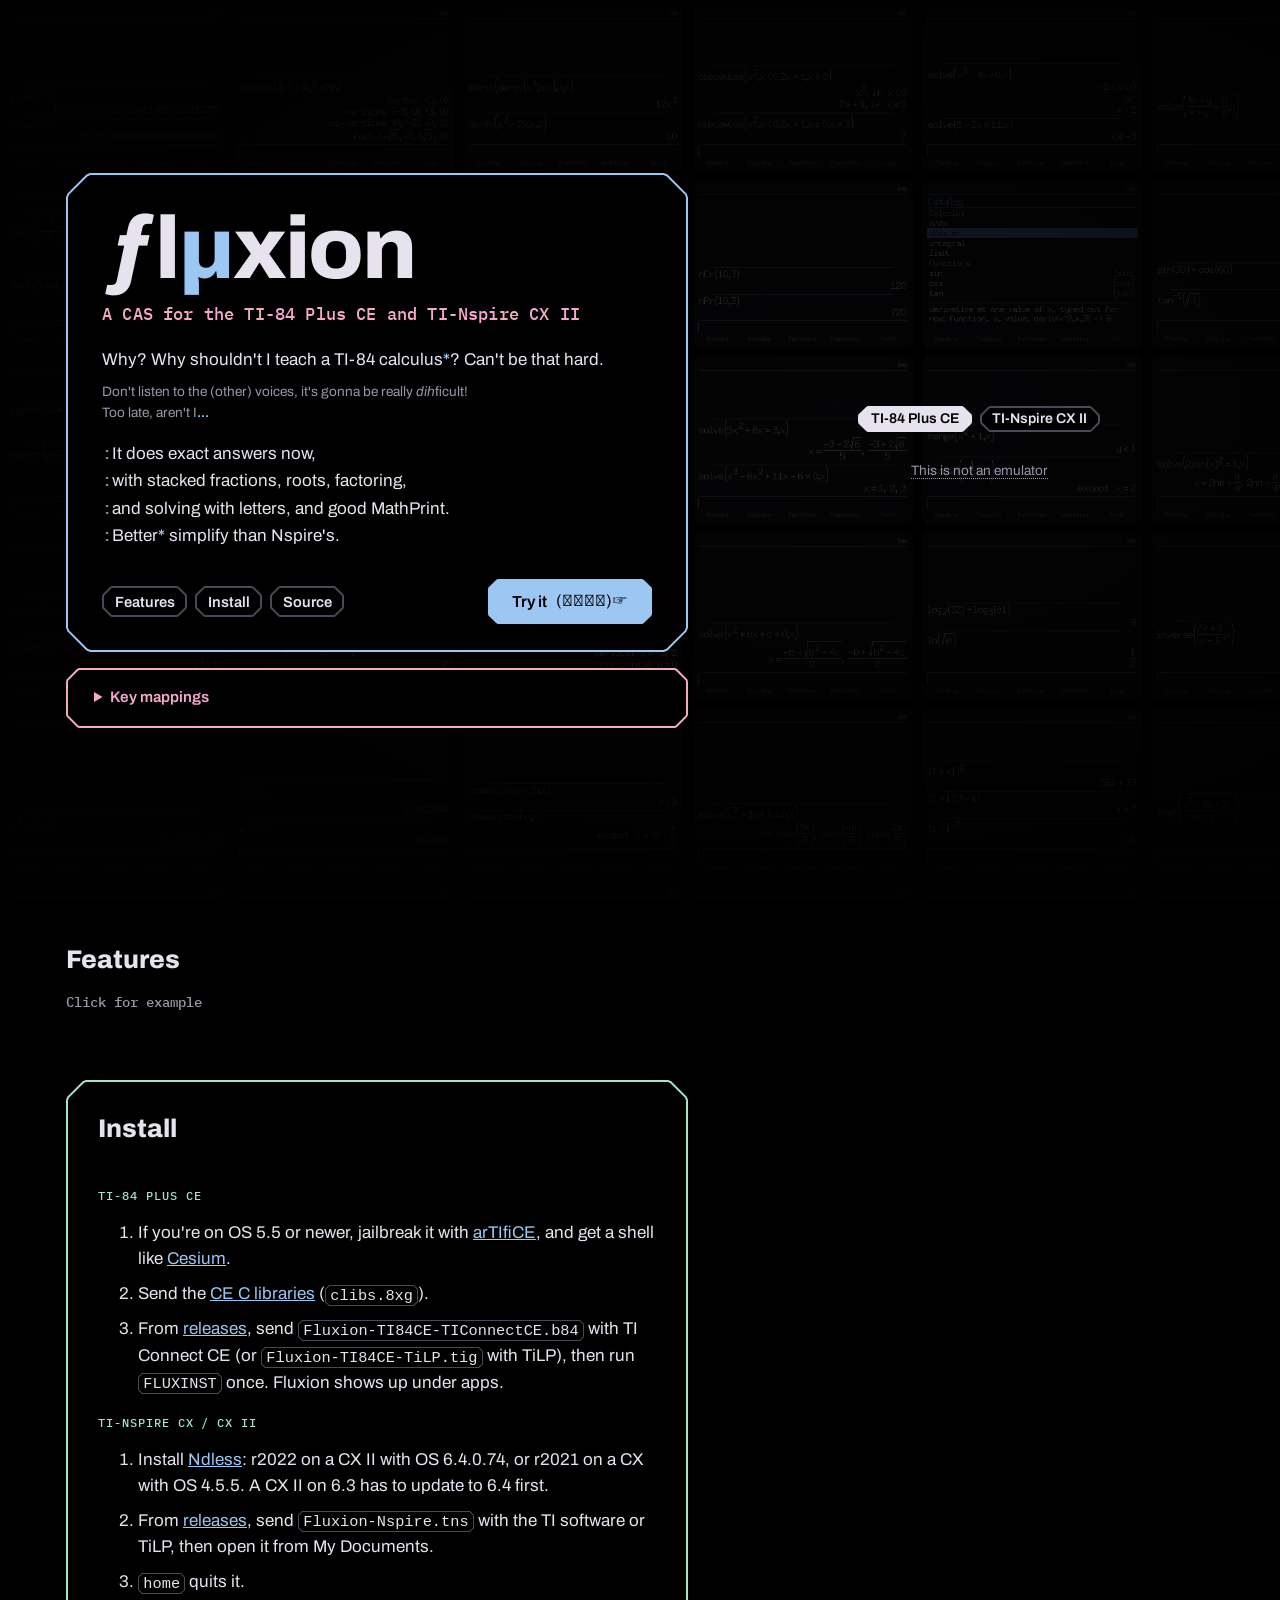
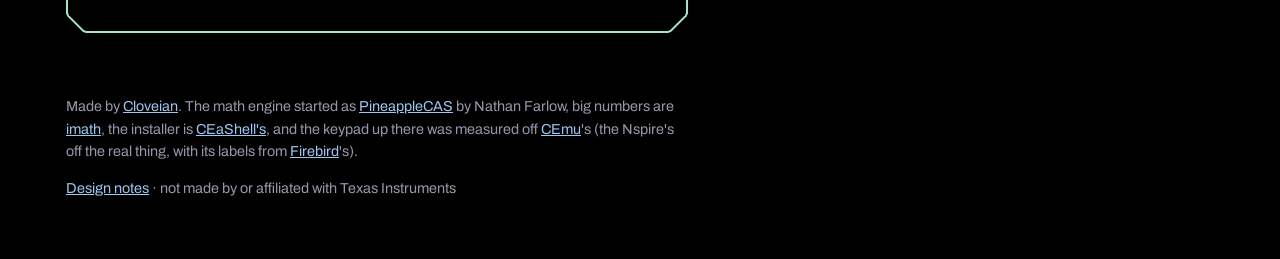
==== commit e3acec99: "the preview shows both calcs now, in 4k, and the site says CE and nspire too" ====
--- a/web/index.html
+++ b/web/index.html
@@ -4,17 +4,16 @@
     <meta charset="utf-8">
     <meta name="viewport" content="width=device-width, initial-scale=1">
     <title>Fluxion</title>
-    <meta name="description" content="A CAS for the TI-84 Plus CE. Why shouldn't I teach a TI-84 calculus? Can't be that hard.">
+    <meta name="description" content="A CAS for the TI-84 Plus CE and TI-Nspire CX II. Why shouldn't I teach a TI-84 calculus? Can't be that hard.">
     <link rel="icon" type="image/svg+xml" href="icon.svg">
-    <!-- what a shared link shows. preview.png is this page at 1200x630, ~14 s in so the demo's
-         answered a few, with #keys and the "not an emulator" note hidden -->
+    <!-- what a shared link shows. preview.png is the page at 1280x720 scaled 2x, both calcs side by side with their demos a few answers in, no buttons -->
     <meta property="og:type" content="website">
     <meta property="og:title" content="Fluxion">
-    <meta property="og:description" content="A CAS for the TI-84 Plus CE. Why shouldn't I teach a TI-84 calculus? Can't be that hard. Try it in your browser.">
+    <meta property="og:description" content="A CAS for the TI-84 Plus CE and TI-Nspire CX II. Why shouldn't I teach a TI-84 calculus? Can't be that hard. Try it in your browser.">
     <meta property="og:url" content="https://cloveian.github.io/fluxion/">
     <meta property="og:image" content="https://cloveian.github.io/fluxion/preview.png">
-    <meta property="og:image:width" content="1200">
-    <meta property="og:image:height" content="630">
+    <meta property="og:image:width" content="3840">
+    <meta property="og:image:height" content="2160">
     <meta name="twitter:card" content="summary_large_image">
     <link rel="preconnect" href="https://fonts.googleapis.com">
     <link rel="preconnect" href="https://fonts.gstatic.com" crossorigin>
@@ -35,7 +34,7 @@
         <div class="pitch">
             <div class="panel intro">
                 <h1 aria-label="Fluxion"><span aria-hidden="true"><span class="f">ƒ</span>l<span class="mu">µ</span>xion</span></h1>
-                <p class="tagline">A CAS for the TI-84 Plus CE</p>
+                <p class="tagline">A CAS for the TI-84 Plus CE and TI-Nspire CX II</p>
                 <p>Why? Why shouldn't I teach a TI-84 calculus<span class="tip star" tabindex="0" data-tip="Mostly algebra so far. Derivatives, limits and the easier integrals work.">*</span>? Can't be that hard.</p>
                 <p class="aside">Don't listen to the (other) voices, it's gonna be really <em>dih</em>ficult!<br>Too late, aren't&nbsp;I<span class="tip star" tabindex="0" data-tip="(Other voices): bwahahaha, we have won >:3">...</span></p>
                 <!-- a line each, : in front like a TI-BASIC program -->
